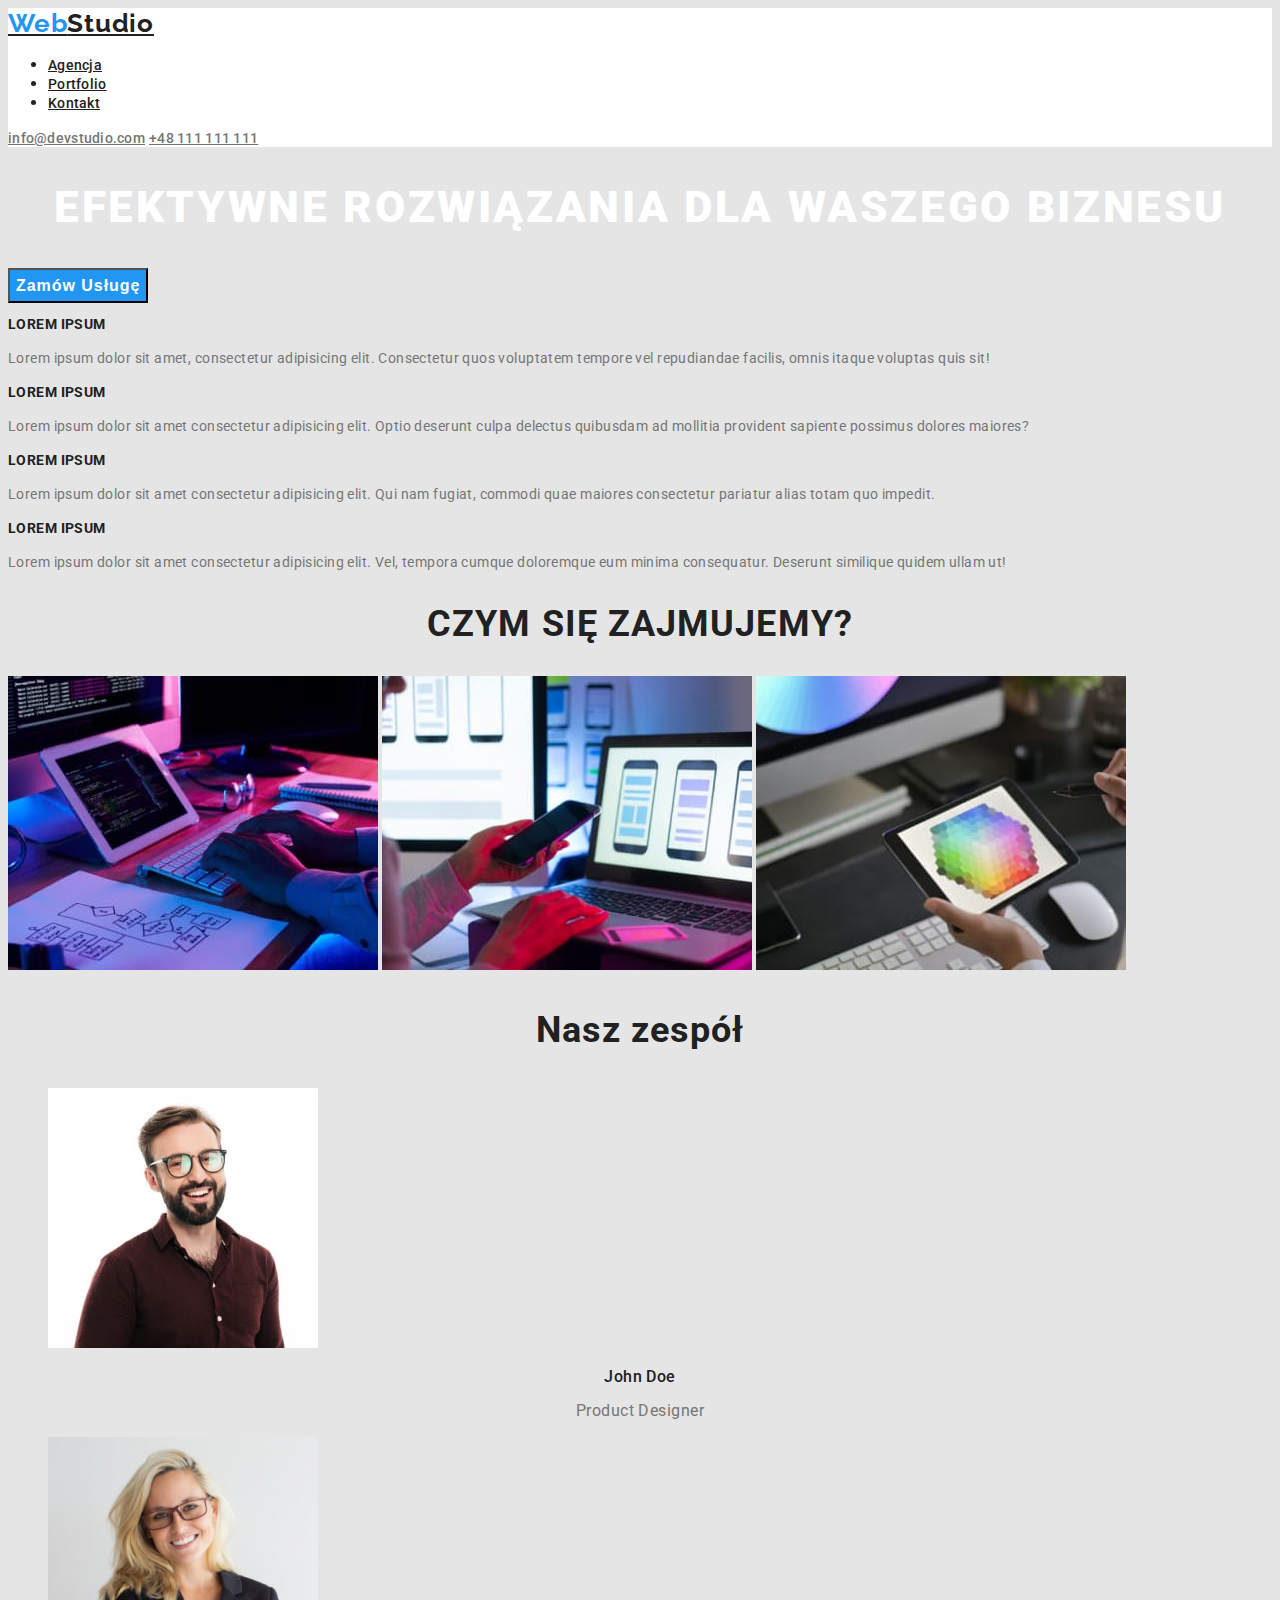
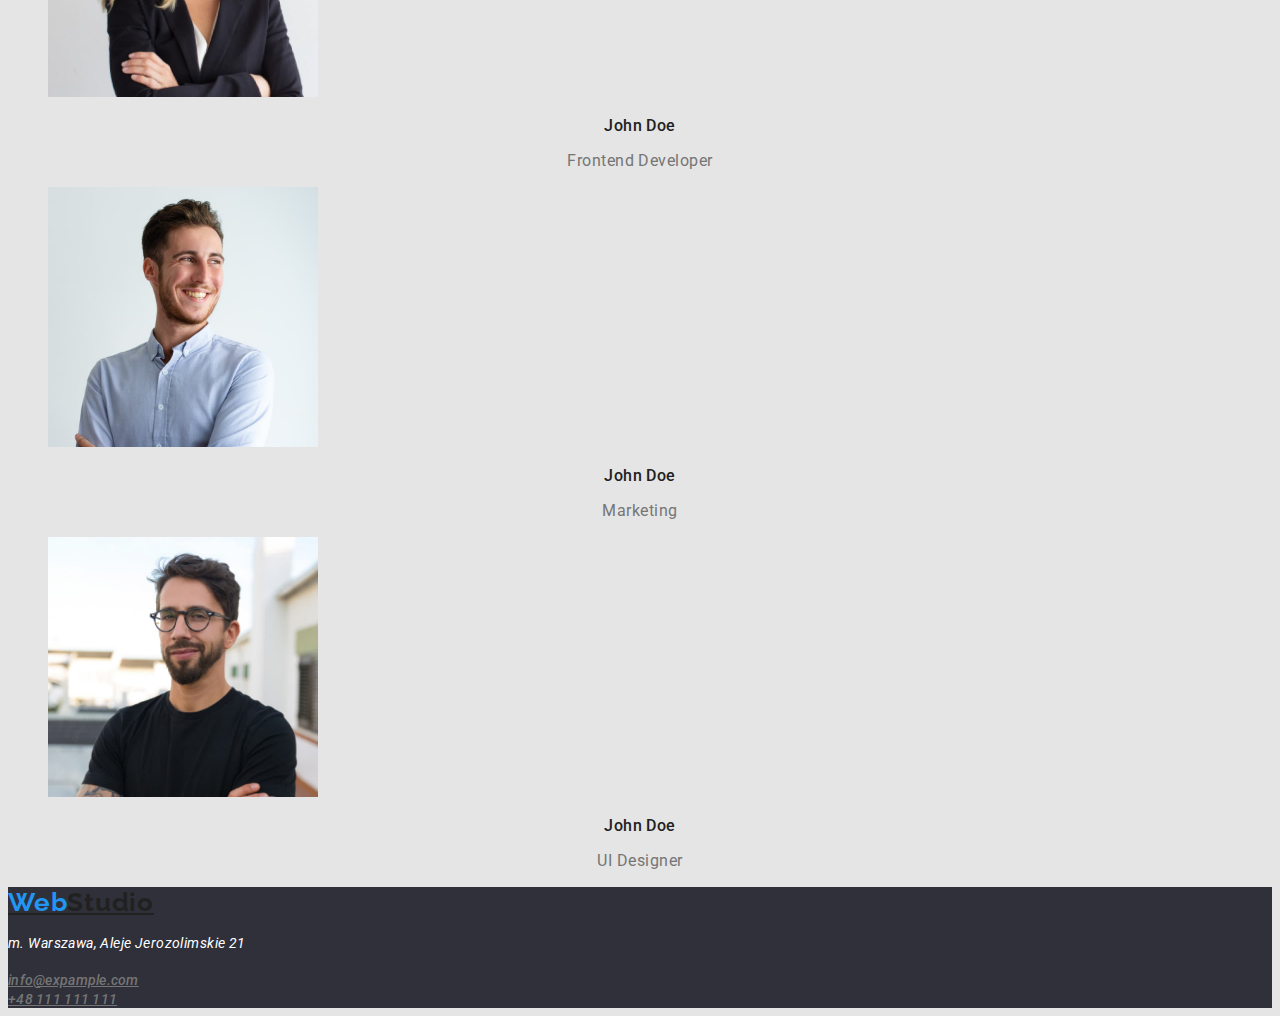
==== index.html @ 9252b4ff "zad 3" ====
<!DOCTYPE html>
<html lang="pl">
<head>
    <meta charset="UTF-8">
    <meta http-equiv="X-UA-Compatible" content="IE=edge">
    <meta name="viewport" content="width=device-width, initial-scale=1.0">
    <link rel="stylesheet" href="css/styles.css" >
    <link rel="preconnect" href="https://fonts.googleapis.com">
    <link rel="preconnect" href="https://fonts.gstatic.com" crossorigin>
    <link href="https://fonts.googleapis.com/css2?family=Raleway:wght@700&family=Roboto:wght@400;500;700;900&display=swap"
        rel="stylesheet">
    
    <title>Studio</title>
</head>
<body>

    <header class="header">
        <a href="./index.html" class="menu-logo-top"><span class="menu-logo-second">Web</span>Studio</a>
        <nav class="menu">
            <ul>
                <li><a href="./index.html" class="navigation-link">Agencja</a></li>
                <li><a href="./portfolio.html" class="navigation-link">Portfolio</a></li>
                <li><a href="#Kontakt" class="navigation-link">Kontakt</a></li>
            </ul>
            <a href="mailto:info@devstudio.com" class="mail">info@devstudio.com</a>
            <a href="tel:+48111111111" class="tel">+48 111 111 111</a>
        </nav>
    </header>

<main>
    <section class="box">
        <h1>EFEKTYWNE ROZWIĄZANIA DLA WASZEGO BIZNESU</h1>
        <button type="button" class="button">Zamów Usługę</button>
        
    </section>
    <section class="text">
        <h3>LOREM IPSUM</h3>
            <p>Lorem ipsum dolor sit amet, consectetur adipisicing elit. Consectetur quos voluptatem tempore vel repudiandae facilis, omnis itaque voluptas quis sit!</p>
        <h3>LOREM IPSUM</h3>
            <p>Lorem ipsum dolor sit amet consectetur adipisicing elit. Optio deserunt culpa delectus quibusdam ad mollitia provident sapiente possimus dolores maiores?</p>
        <h3>LOREM IPSUM</h3>
            <p>Lorem ipsum dolor sit amet consectetur adipisicing elit. Qui nam fugiat, commodi quae maiores consectetur pariatur alias totam quo impedit.</p>
        <h3>LOREM IPSUM</h3>
            <p>Lorem ipsum dolor sit amet consectetur adipisicing elit. Vel, tempora cumque doloremque eum minima consequatur. Deserunt similique quidem ullam ut!</p>
   </section>
   <section class="about">
    <h2>CZYM SIĘ ZAJMUJEMY?</h2>
    <img src="images/img1.jpg" alt="Tworzenie kodu" width="370" height="294">
    <img src="images/img2.jpg" alt="Testowanie aplikacji" width="370" height="294">
    <img src="images/img3.jpg" alt="Tworzenie grafiki" width="370" height="294">
   </section>

   <section class="team">
    <h3 class="tittle">Nasz zespół</h3>
  <figure>
    <img src="images/img4.jpg" alt="Product Designer" width="270" height="260">
<figcaption>
    <h3>John Doe</h3>
    <p>Product Designer</p>
</figcaption>
  </figure>
  <figure>
    <img src="images/img5.jpg" alt="Frontend Developer" width="270" height="260">
<figcaption>
        <h3>John Doe</h3>
        <p>Frontend Developer</p>
</figcaption>
  </figure>
    <figure>
    <img src="images/img6.jpg" alt="Marketing" width="270" height="260">
 <figcaption>
            <h3>John Doe</h3>
            <p>Marketing</p>
 </figcaption>
    </figure>
    <figure>
    <img src="images/img7.jpg" alt="UI Designer" width="270" height="260">
<figcaption>
            <h3>John Doe</h3>
            <p>UI Designer</p>
 </figcaption>
    </figure>
   </section>
</main> 

<footer class="footer">
    <a href="./index.html" class="menu-logo-top"><span class="menu-logo-second">Web</span>Studio</a>
    <address class="adress" >
      <p> m. Warszawa, Aleje Jerozolimskie 21 </p>  
        <a href="mailto:info@example.com" class="mail">info@expample.com</a> <br> 
        <a href="tel:+48111111111" class="tel">+48 111 111 111</a> <br>
    </address>
</footer>   
</body>
</html>
---- css/styles.css ----
:root{
    --background-page-color: #E5E5E5;
    --header-background-color:#FFFFFF;
    --footer-background-color:#2F303A;
    --text-color-black:#212121;
    --text-color-blue:#2196F3;
    --text-color-grey:#757575;
    --text-color-white:#FFFFFF;
    --buttons-background:#F5F4FA;
}

body{
font-family: 'Roboto',sans-serif;
color:var(--text-color-black);
background-color:var(--background-page-color);
}
.header{
    background-color:var(--header-background-color);
}

.menu-logo-top{
    
    
        font-family: 'Raleway';
        font-style: normal;
        font-weight: 700;
        font-size: 26px;
        line-height: 1.2;
        letter-spacing: 0.03em;
    
        color:var(--text-color-black);
}
.menu-logo-second{
    font-family: 'Raleway';
        font-style: normal;
        font-weight: 700;
        font-size: 26px;
        line-height: 1.2;
        letter-spacing: 0.03em;
    
        color: var(--text-color-blue);

}
.navigation-link{
    
        font-weight: 500;
        font-size: 14px;
        line-height: 1.14;
        letter-spacing: 0.02em;
    
        color:var(--text-color-black);
}
.navigation-link:hover, .navigation-link:focus {
    color:var(--text-color-blue);
}

.mail{
    font-weight: 500;
        font-size: 14px;
        line-height: 1.14;
        letter-spacing: 0.02em;
    
        color:var(--text-color-grey);
}
.mail:hover, .mail:focus{
    color:var(--text-color-blue);
}

.tel{
    font-weight: 500;
        font-size: 14px;
        line-height: 1.14;
        letter-spacing: 0.02em;
    
        color: var(--text-color-grey);
    }

    .tel:hover, .tel:focus {
        color:var(--text-color-blue);
    }
.footer{
    background-color:var(--footer-background-color);
}
.buttons > .button{
    font-weight: 500;
    font-size: 16px;
    line-height: 1.6;
    text-align: center;
    letter-spacing: 0.03em;
    border-radius: 4px;
    cursor: pointer;

    color: var(--text-color-black);
    background-color:var(--buttons-background);
       
}
.button:hover, .button:focus{
    color:var(--text-color-white);
    background-color: var(--text-color-blue);
}
.box > .button {
    font-weight: 700;
        font-size: 16px;
        line-height: 1.85;
        
        display: flex;
        align-items: center;
        text-align: center;
        letter-spacing: 0.06em;
    
    color:var(--text-color-white);
    background-color:var(--text-color-blue);
}
.box > .button:hover, .button:focus{
    cursor: pointer;
}
.box > h1 {
        font-weight: 900;
        font-size: 44px;
        line-height: 1.4;
    
        text-align: center;
        letter-spacing: 0.06em;
        text-transform: uppercase;
    
        color: var(--text-color-white);
}
.text > h3{
        font-size: 14px;
        line-height: 1.14;
        letter-spacing: 0.03em;
        text-transform: uppercase;
    
        color: var(--text-color-black);
}
.text > p {
    font-size: 14px;
        line-height: 1.7;
        letter-spacing: 0.03em;
    
        color:var(--text-color-grey);
}
.about > h2{
    font-size: 36px;
        line-height: 1.16;
        text-align: center;
        letter-spacing: 0.03em;
    
        color:var(--text-color-black);
}
.team h3{
    font-weight: 500;
        font-size: 16px;
        line-height: 1.18;
        text-align: center;
        letter-spacing: 0.03em;
    
        color: var(--text-color-black);
}
.team p {
    font-weight: 400;
        font-size: 16px;
        line-height: 1.18;
        text-align: center;
        letter-spacing: 0.03em;
    
        color: var(--text-color-grey);
}
.adress > p {
    font-weight: 400;
        font-size: 14px;
        line-height: 1.7;
        letter-spacing: 0.03em;
    
        color: var(--text-color-white);
}
.projects > h3{
    font-size: 18px;
        line-height: 2;
        letter-spacing: 0.06em;
    
        color: var(--text-color-black);
}
.projects > p{
    font-size: 16px;
        line-height: 1.8;
        letter-spacing: 0.03em;
    
        color: var(--text-color-grey);
}
.team > .tittle{
    font-weight: 700;
        font-size: 36px;
        line-height: 1.16;
        text-align: center;
        letter-spacing: 0.03em;
    
        color: var(--text-color-black);
}
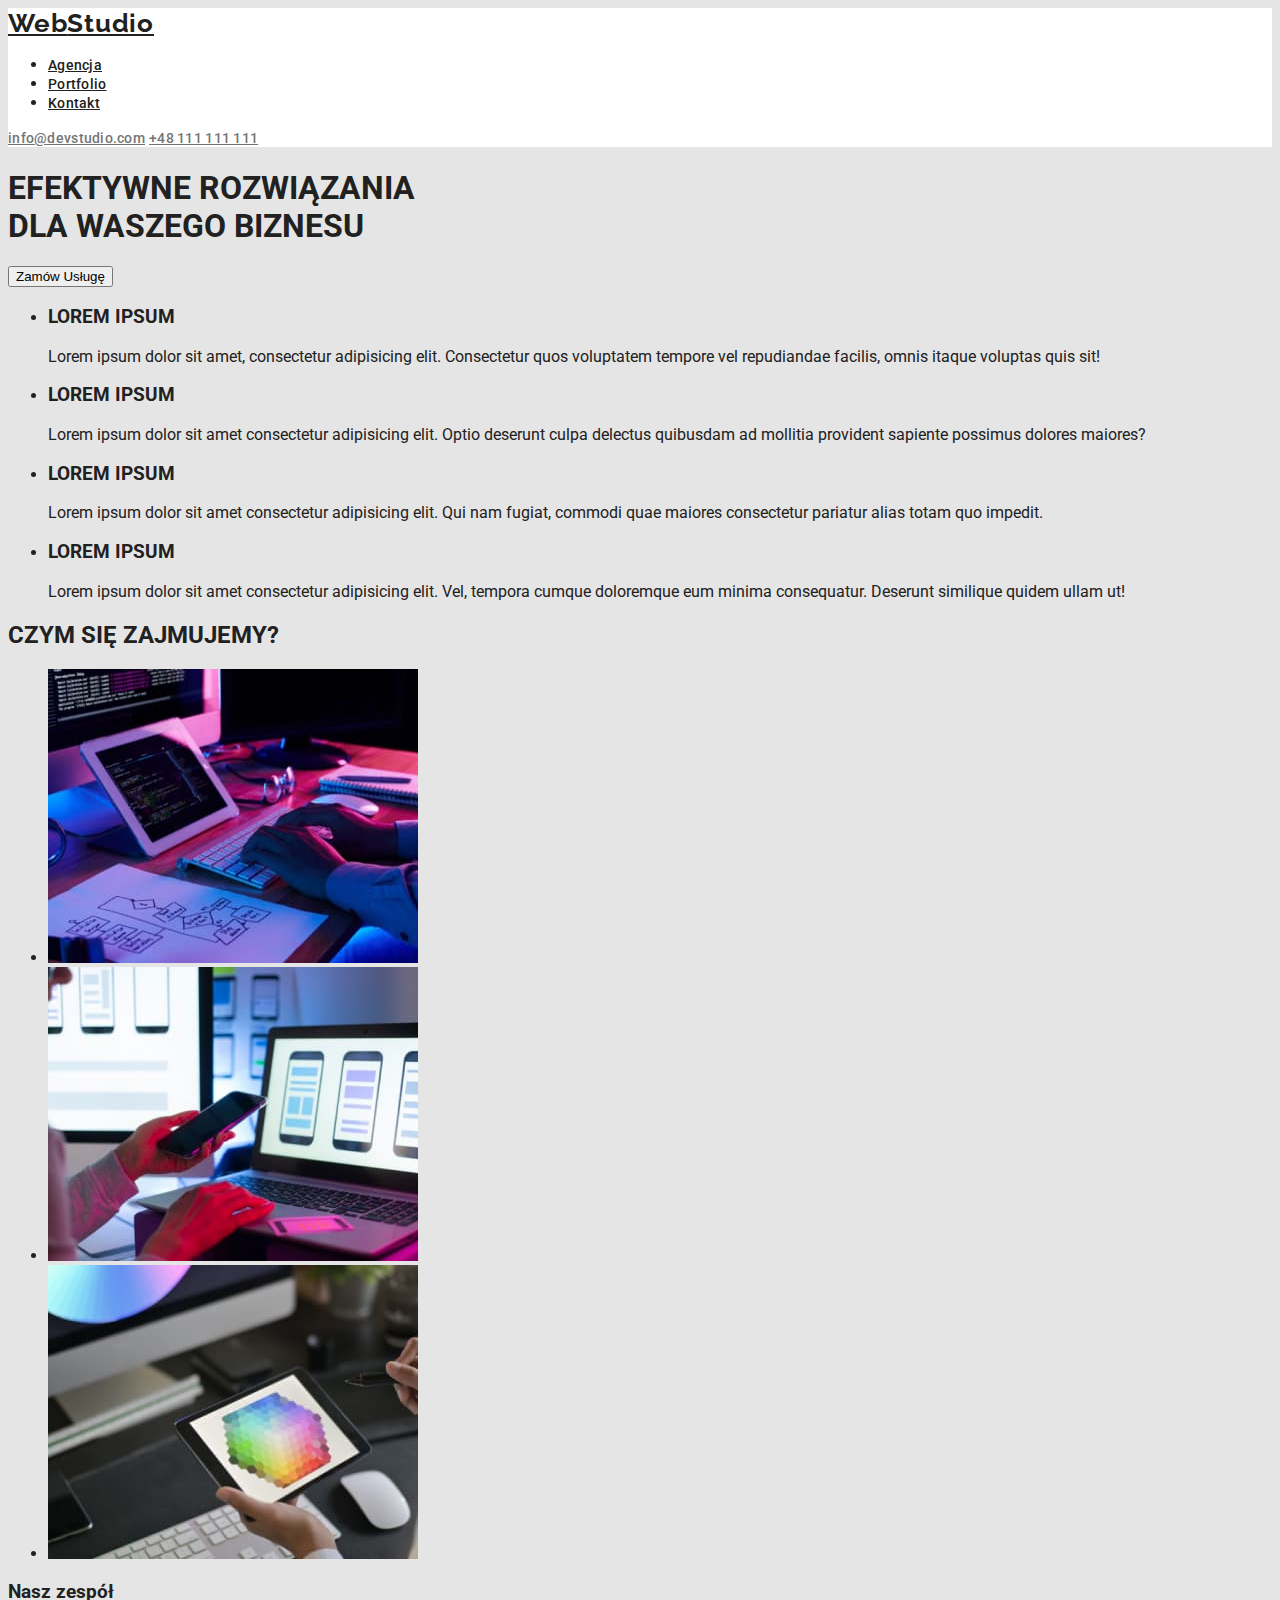
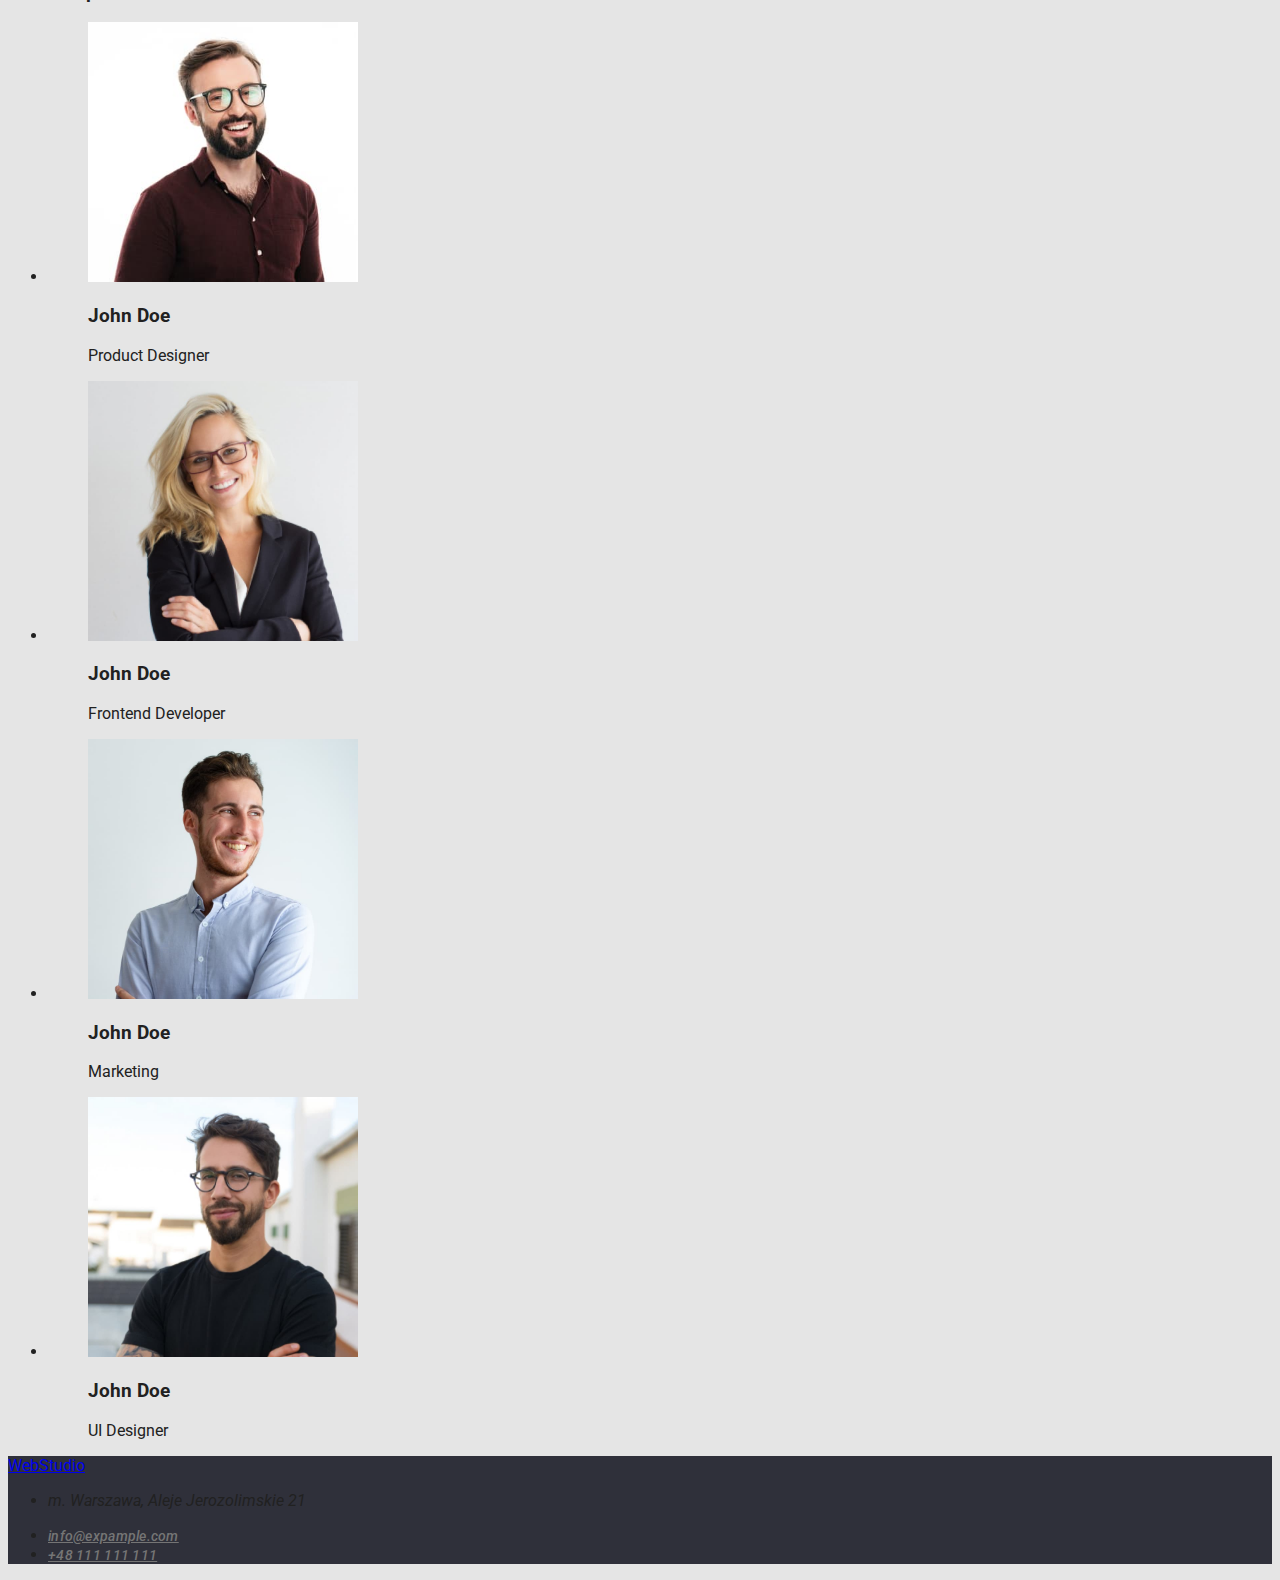
==== commit 594b6ea3: "repair" ====
--- a/index.html
+++ b/index.html
@@ -1,95 +1,165 @@
 <!DOCTYPE html>
 <html lang="pl">
+
 <head>
     <meta charset="UTF-8">
     <meta http-equiv="X-UA-Compatible" content="IE=edge">
     <meta name="viewport" content="width=device-width, initial-scale=1.0">
-    <link rel="stylesheet" href="css/styles.css" >
+    <link rel="stylesheet" href="css/styles.css">
     <link rel="preconnect" href="https://fonts.googleapis.com">
     <link rel="preconnect" href="https://fonts.gstatic.com" crossorigin>
-    <link href="https://fonts.googleapis.com/css2?family=Raleway:wght@700&family=Roboto:wght@400;500;700;900&display=swap"
+    <link
+        href="https://fonts.googleapis.com/css2?family=Raleway:wght@700&family=Roboto:wght@400;500;700;900&display=swap"
         rel="stylesheet">
-    
+    <link rel="stylesheet" href="node_modules/modern-normalize/modern-normalize.css">
+
     <title>Studio</title>
 </head>
+
 <body>
 
     <header class="header">
-        <a href="./index.html" class="menu-logo-top"><span class="menu-logo-second">Web</span>Studio</a>
-        <nav class="menu">
-            <ul>
-                <li><a href="./index.html" class="navigation-link">Agencja</a></li>
-                <li><a href="./portfolio.html" class="navigation-link">Portfolio</a></li>
-                <li><a href="#Kontakt" class="navigation-link">Kontakt</a></li>
-            </ul>
+        <div class="container header-container">
+            <a href="./index.html" class="menu-logo-top"><span class="menu-logo-blue">Web</span>Studio</a>
+            <nav class="menu">
+                <ul class="nav-menu">
+                    <li class="nav-menu-item">
+                        <a href="./index.html" class="navigation-link">Agencja</a>
+                    </li>
+                    <li class="nav-menu-item">
+                        <a href="./portfolio.html" class="navigation-link">Portfolio</a>
+                    </li>
+                    <li class="nav-menu-item">
+                        <a href="#Kontakt" class="navigation-link">Kontakt</a>
+                    </li>
+                </ul>
+
+            </nav>
             <a href="mailto:info@devstudio.com" class="mail">info@devstudio.com</a>
             <a href="tel:+48111111111" class="tel">+48 111 111 111</a>
-        </nav>
+
+        </div>
     </header>
 
-<main>
-    <section class="box">
-        <h1>EFEKTYWNE ROZWIĄZANIA DLA WASZEGO BIZNESU</h1>
-        <button type="button" class="button">Zamów Usługę</button>
-        
-    </section>
-    <section class="text">
-        <h3>LOREM IPSUM</h3>
-            <p>Lorem ipsum dolor sit amet, consectetur adipisicing elit. Consectetur quos voluptatem tempore vel repudiandae facilis, omnis itaque voluptas quis sit!</p>
-        <h3>LOREM IPSUM</h3>
-            <p>Lorem ipsum dolor sit amet consectetur adipisicing elit. Optio deserunt culpa delectus quibusdam ad mollitia provident sapiente possimus dolores maiores?</p>
-        <h3>LOREM IPSUM</h3>
-            <p>Lorem ipsum dolor sit amet consectetur adipisicing elit. Qui nam fugiat, commodi quae maiores consectetur pariatur alias totam quo impedit.</p>
-        <h3>LOREM IPSUM</h3>
-            <p>Lorem ipsum dolor sit amet consectetur adipisicing elit. Vel, tempora cumque doloremque eum minima consequatur. Deserunt similique quidem ullam ut!</p>
-   </section>
-   <section class="about">
-    <h2>CZYM SIĘ ZAJMUJEMY?</h2>
-    <img src="images/img1.jpg" alt="Tworzenie kodu" width="370" height="294">
-    <img src="images/img2.jpg" alt="Testowanie aplikacji" width="370" height="294">
-    <img src="images/img3.jpg" alt="Tworzenie grafiki" width="370" height="294">
-   </section>
+    <main>
+        <section class="box">
+            <div class="container main-container">
+                <h1 class="main-text"> EFEKTYWNE ROZWIĄZANIA <br> DLA WASZEGO BIZNESU</h1>
+                <button type="button" class="main-button">Zamów Usługę</button>
+            </div>
+        </section>
+        <section>
+            <div class="container">
+                <ul class="text">
+                    <li>
+                        <h3 class="container-head">LOREM IPSUM</h3>
+                        <p class="container-desctription">Lorem ipsum dolor sit amet, consectetur adipisicing elit.
+                            Consectetur quos voluptatem tempore vel repudiandae facilis, omnis itaque voluptas quis sit!
+                        </p>
+                    </li>
+                    <li>
+                        <h3 class="container-head">LOREM IPSUM</h3>
+                        <p class="container-desctription">Lorem ipsum dolor sit amet consectetur adipisicing elit. Optio
+                            deserunt culpa delectus quibusdam ad mollitia provident sapiente possimus dolores maiores?
+                        </p>
+                    </li>
+                    <li>
+                        <h3 class="container-head">LOREM IPSUM</h3>
+                        <p class="container-desctription">Lorem ipsum dolor sit amet consectetur adipisicing elit. Qui
+                            nam fugiat, commodi quae maiores consectetur pariatur alias totam quo impedit.</p>
+                    </li>
+                    <li>
+                        <h3 class="container-head">LOREM IPSUM</h3>
+                        <p class="container-desctription">Lorem ipsum dolor sit amet consectetur adipisicing elit. Vel,
+                            tempora cumque doloremque eum minima consequatur. Deserunt similique quidem ullam ut!</p>
+                    </li>
+                </ul>
+            </div>
+        </section>
+        <section>
+            <div class="container">
 
-   <section class="team">
-    <h3 class="tittle">Nasz zespół</h3>
-  <figure>
-    <img src="images/img4.jpg" alt="Product Designer" width="270" height="260">
-<figcaption>
-    <h3>John Doe</h3>
-    <p>Product Designer</p>
-</figcaption>
-  </figure>
-  <figure>
-    <img src="images/img5.jpg" alt="Frontend Developer" width="270" height="260">
-<figcaption>
-        <h3>John Doe</h3>
-        <p>Frontend Developer</p>
-</figcaption>
-  </figure>
-    <figure>
-    <img src="images/img6.jpg" alt="Marketing" width="270" height="260">
- <figcaption>
-            <h3>John Doe</h3>
-            <p>Marketing</p>
- </figcaption>
-    </figure>
-    <figure>
-    <img src="images/img7.jpg" alt="UI Designer" width="270" height="260">
-<figcaption>
-            <h3>John Doe</h3>
-            <p>UI Designer</p>
- </figcaption>
-    </figure>
-   </section>
-</main> 
+                <h2 class="job-head">CZYM SIĘ ZAJMUJEMY?</h2>
 
-<footer class="footer">
-    <a href="./index.html" class="menu-logo-top"><span class="menu-logo-second">Web</span>Studio</a>
-    <address class="adress" >
-      <p> m. Warszawa, Aleje Jerozolimskie 21 </p>  
-        <a href="mailto:info@example.com" class="mail">info@expample.com</a> <br> 
-        <a href="tel:+48111111111" class="tel">+48 111 111 111</a> <br>
-    </address>
-</footer>   
+                <ul class="job-container">
+
+                    <li>
+                        <img src="images/img1.jpg" alt="Tworzenie kodu" width="370" height="294">
+                    </li>
+                    <li>
+                        <img src="images/img2.jpg" alt="Testowanie aplikacji" width="370" height="294">
+                    </li>
+                    <li>
+                        <img src="images/img3.jpg" alt="Tworzenie grafiki" width="370" height="294">
+                    </li>
+                </ul>
+            </div>
+        </section>
+
+        <section>
+            <div class="container team-container">
+                <h3 class="team-tittle">Nasz zespół</h3>
+                <ul class="card-set">
+                    <li class="item">
+                        <figure>
+                            <img class="img-item" src="images/img4.jpg" alt="Product Designer" width="270" height="260">
+                            <figcaption class="item-describe">
+                                <h3>John Doe</h3>
+                                <p>Product Designer</p>
+                            </figcaption>
+                        </figure>
+                    </li>
+                    <li class="item">
+                        <figure>
+                            <img class="img-item" src="images/img5.jpg" alt="Frontend Developer" width="270"
+                                height="260">
+                            <figcaption class="item-describe">
+                                <h3>John Doe</h3>
+                                <p>Frontend Developer</p>
+                            </figcaption>
+                        </figure>
+                    </li>
+                    <li class="item">
+                        <figure>
+                            <img class="img-item" src="images/img6.jpg" alt="Marketing" width="270" height="260">
+                            <figcaption class="item-describe">
+                                <h3>John Doe</h3>
+                                <p>Marketing</p>
+                            </figcaption>
+                        </figure>
+                    </li>
+                    <li class="item">
+                        <figure>
+                            <img class="img-item" src="images/img7.jpg" alt="UI Designer" width="270" height="260">
+                            <figcaption class="item-describe">
+                                <h3>John Doe</h3>
+                                <p>UI Designer</p>
+                            </figcaption>
+                        </figure>
+                    </li>
+                </ul>
+            </div>
+        </section>
+    </main>
+
+    <footer class="footer">
+        <div class="container footer-container">
+            <a href="./index.html" class="menu-logo-bottom"><span class="menu-logo-blue">Web</span>Studio</a>
+            <address>
+                <ul class="footer-list">
+                    <li>
+                        <p> m. Warszawa, Aleje Jerozolimskie 21 </p>
+                    </li>
+                    <li>
+                        <a href="mailto:info@example.com" class="mail">info@expample.com</a> <br>
+                    </li>
+                    <li>
+                        <a href="tel:+48111111111" class="tel">+48 111 111 111</a> <br>
+                    </li>
+                </ul>
+            </address>
+        </div>
+    </footer>
 </body>
+
 </html>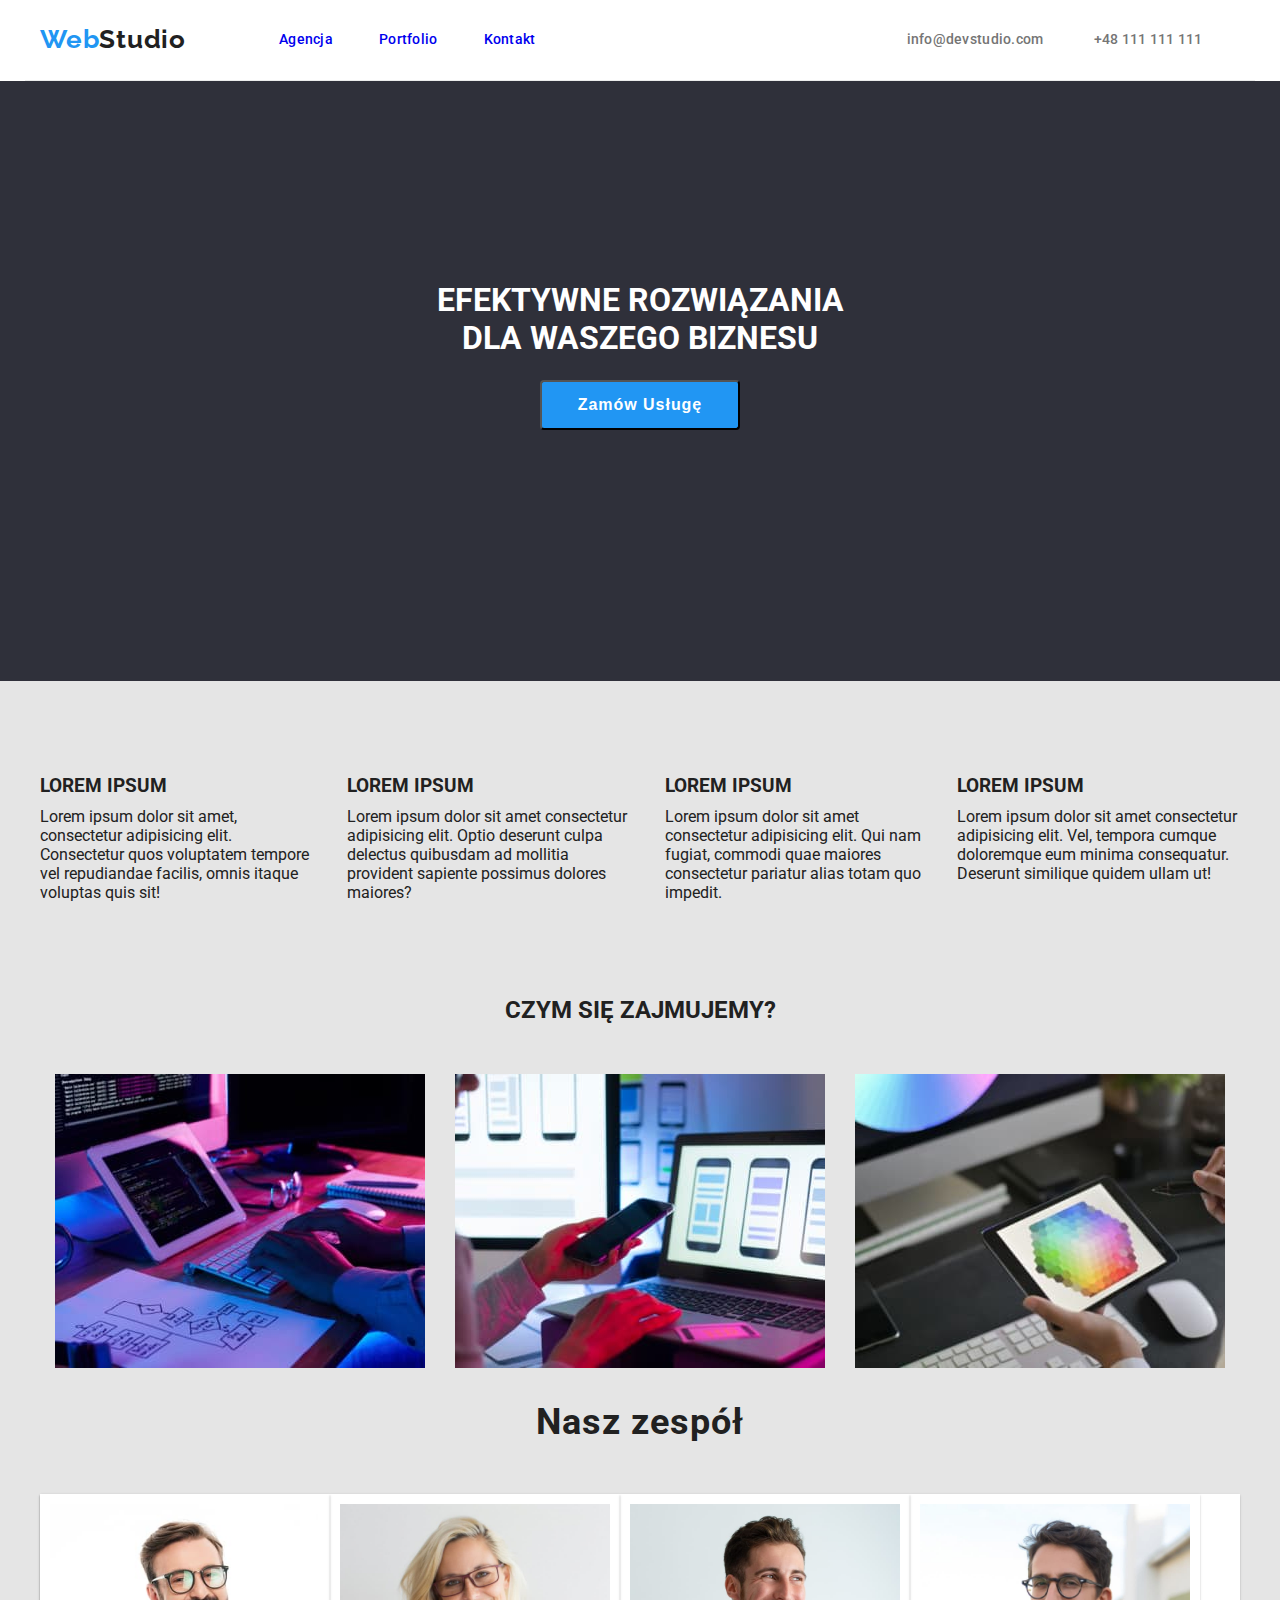
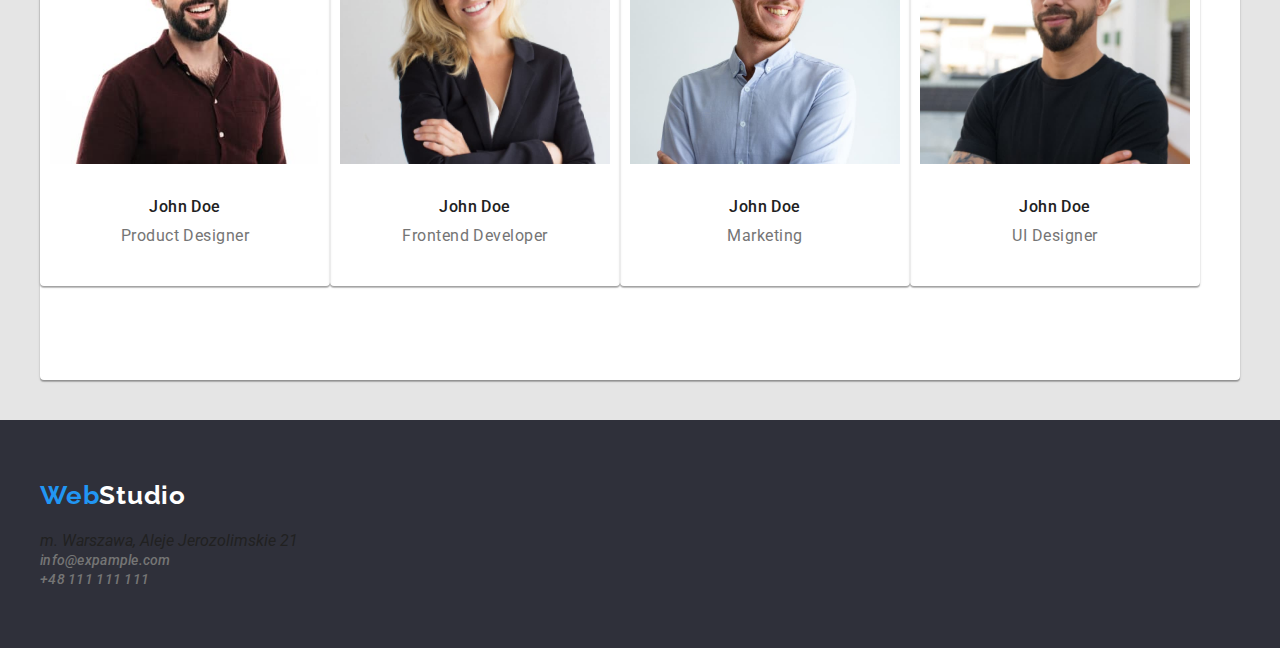
==== commit 4832ecd9: "poprawki" ====
--- a/index.html
+++ b/index.html
@@ -11,7 +11,9 @@
     <link
         href="https://fonts.googleapis.com/css2?family=Raleway:wght@700&family=Roboto:wght@400;500;700;900&display=swap"
         rel="stylesheet">
-    <link rel="stylesheet" href="node_modules/modern-normalize/modern-normalize.css">
+    <link rel="stylesheet" href="https://cdnjs.cloudflare.com/ajax/libs/modern-normalize/1.1.0/modern-normalize.min.css"
+        integrity="sha512-wpPYUAdjBVSE4KJnH1VR1HeZfpl1ub8YT/NKx4PuQ5NmX2tKuGu6U/JRp5y+Y8XG2tV+wKQpNHVUX03MfMFn9Q=="
+        crossorigin="anonymous" referrerpolicy="no-referrer" />
 
     <title>Studio</title>
 </head>
--- a/css/styles.css
+++ b/css/styles.css
@@ -1,87 +1,110 @@
-:root{
+:root {
     --background-page-color: #E5E5E5;
-    --header-background-color:#FFFFFF;
-    --footer-background-color:#2F303A;
-    --text-color-black:#212121;
-    --text-color-blue:#2196F3;
-    --text-color-grey:#757575;
-    --text-color-white:#FFFFFF;
-    --buttons-background:#F5F4FA;
-}
-
-body{
-font-family: 'Roboto',sans-serif;
-color:var(--text-color-black);
-background-color:var(--background-page-color);
-}
-.header{
-    background-color:var(--header-background-color);
-}
-
-.menu-logo-top{
-    
-    
-        font-family: 'Raleway';
-        font-style: normal;
-        font-weight: 700;
-        font-size: 26px;
-        line-height: 1.2;
-        letter-spacing: 0.03em;
-    
-        color:var(--text-color-black);
-}
-.menu-logo-second{
+    --header-background-color: #FFFFFF;
+    --footer-background-color: #2F303A;
+    --text-color-black: #212121;
+    --text-color-blue: #2196F3;
+    --text-color-grey: #757575;
+    --text-color-white: #FFFFFF;
+    --buttons-background: #F5F4FA;
+}
+
+body {
+    font-family: 'Roboto', sans-serif;
+    color: var(--text-color-black);
+    background-color: var(--background-page-color);
+}
+
+.header {
+    background-color: var(--header-background-color);
+}
+
+.menu-logo-top {
+    margin-right: 93px;
+
     font-family: 'Raleway';
-        font-style: normal;
-        font-weight: 700;
-        font-size: 26px;
-        line-height: 1.2;
-        letter-spacing: 0.03em;
-    
-        color: var(--text-color-blue);
-
-}
-.navigation-link{
-    
-        font-weight: 500;
-        font-size: 14px;
-        line-height: 1.14;
-        letter-spacing: 0.02em;
-    
-        color:var(--text-color-black);
-}
-.navigation-link:hover, .navigation-link:focus {
-    color:var(--text-color-blue);
-}
-
-.mail{
-    font-weight: 500;
-        font-size: 14px;
-        line-height: 1.14;
-        letter-spacing: 0.02em;
-    
-        color:var(--text-color-grey);
-}
-.mail:hover, .mail:focus{
-    color:var(--text-color-blue);
-}
-
-.tel{
-    font-weight: 500;
-        font-size: 14px;
-        line-height: 1.14;
-        letter-spacing: 0.02em;
-    
-        color: var(--text-color-grey);
-    }
-
-    .tel:hover, .tel:focus {
-        color:var(--text-color-blue);
-    }
-.footer{
-    background-color:var(--footer-background-color);
-}
-.buttons > .button{
+    font-style: normal;
+    font-weight: 700;
+    font-size: 26px;
+    line-height: 1.2;
+    letter-spacing: 0.03em;
+
+    color: var(--text-color-black);
+}
+
+.menu-logo-bottom {
+    font-family: 'Raleway';
+    font-style: normal;
+    font-weight: 700;
+    font-size: 26px;
+    line-height: 1.2;
+    letter-spacing: 0.03em;
+
+    color: var(--text-color-white);
+}
+
+
+.menu-logo-blue {
+    font-family: 'Raleway';
+    font-style: normal;
+    font-weight: 700;
+    font-size: 26px;
+    line-height: 1.2;
+    letter-spacing: 0.03em;
+
+    color: var(--text-color-blue);
+
+}
+
+.nav-menu {
+
+    font-weight: 500;
+    font-size: 14px;
+    line-height: 1.14;
+    letter-spacing: 0.02em;
+
+    color: var(--text-color-black);
+}
+
+.navigation-link:hover,
+.navigation-link:focus {
+    color: var(--text-color-blue);
+}
+
+.mail {
+    font-weight: 500;
+    font-size: 14px;
+    line-height: 1.14;
+    letter-spacing: 0.02em;
+
+    color: var(--text-color-grey);
+    margin-right: 50px;
+}
+
+.mail:hover,
+.mail:focus {
+    color: var(--text-color-blue);
+}
+
+.tel {
+    font-weight: 500;
+    font-size: 14px;
+    line-height: 1.14;
+    letter-spacing: 0.02em;
+
+    color: var(--text-color-grey);
+}
+
+.tel:hover,
+.tel:focus {
+    color: var(--text-color-blue);
+}
+
+.footer {
+    background-color: var(--footer-background-color);
+}
+
+.buttons>.button {
     font-weight: 500;
     font-size: 16px;
     line-height: 1.6;
@@ -91,109 +114,335 @@
     cursor: pointer;
 
     color: var(--text-color-black);
-    background-color:var(--buttons-background);
-       
-}
-.button:hover, .button:focus{
-    color:var(--text-color-white);
+    background-color: var(--buttons-background);
+
+}
+
+.button:hover,
+.button:focus {
+    color: var(--text-color-white);
     background-color: var(--text-color-blue);
 }
-.box > .button {
+
+.box {
+    background-color: var(--footer-background-color);
+    color: var(--text-color-white);
+    min-height: 600px;
+}
+
+.main-button {
     font-weight: 700;
-        font-size: 16px;
-        line-height: 1.85;
-        
-        display: flex;
-        align-items: center;
-        text-align: center;
-        letter-spacing: 0.06em;
-    
-    color:var(--text-color-white);
-    background-color:var(--text-color-blue);
-}
-.box > .button:hover, .button:focus{
+    font-size: 16px;
+    line-height: 1.88;
+    align-items: center;
+    text-align: center;
+    letter-spacing: 0.06em;
     cursor: pointer;
-}
+    position: absolute;
+
+    color: var(--text-color-white);
+    background-color: var(--text-color-blue);
+}
+
+.button-main:hover,
+.button-main:focus {
+    cursor: pointer;
+}
+
 .box > h1 {
-        font-weight: 900;
-        font-size: 44px;
-        line-height: 1.4;
-    
-        text-align: center;
-        letter-spacing: 0.06em;
-        text-transform: uppercase;
-    
-        color: var(--text-color-white);
-}
-.text > h3{
-        font-size: 14px;
-        line-height: 1.14;
-        letter-spacing: 0.03em;
-        text-transform: uppercase;
-    
-        color: var(--text-color-black);
-}
+    font-weight: 900;
+    font-size: 44px;
+    line-height: 1.4;
+    font-style: extra-expanded;
+
+    text-align: center;
+    letter-spacing: 0.06em;
+    text-transform: uppercase;
+
+    color: var(--text-color-white);
+
+}
+
+.text > h3 {
+    font-size: 14px;
+    line-height: 1.14;
+    letter-spacing: 0.03em;
+    text-transform: uppercase;
+
+    color: var(--text-color-black);
+}
+
 .text > p {
     font-size: 14px;
-        line-height: 1.7;
-        letter-spacing: 0.03em;
-    
-        color:var(--text-color-grey);
-}
-.about > h2{
+    line-height: 1.7;
+    letter-spacing: 0.03em;
+
+    color: var(--text-color-grey);
+}
+
+.job-head > h2 {
     font-size: 36px;
-        line-height: 1.16;
-        text-align: center;
-        letter-spacing: 0.03em;
-    
-        color:var(--text-color-black);
-}
-.team h3{
+    line-height: 1.16;
+    text-align: center;
+    letter-spacing: 0.03em;
+
+
+    color: var(--text-color-black);
+}
+
+.item h3 {
+    font-weight: 500;
+    font-size: 16px;
+    line-height: 1.18;
+    text-align: center;
+    letter-spacing: 0.03em;
+
+    color: var(--text-color-black);
+}
+
+.item p {
+    font-weight: 400;
+    font-size: 16px;
+    line-height: 1.18;
+    text-align: center;
+    letter-spacing: 0.03em;
+
+    color: var(--text-color-grey);
+}
+
+.adress > p {
+    font-weight: 400;
+    font-size: 14px;
+    line-height: 1.7;
+    letter-spacing: 0.03em;
+
+    color: var(--text-color-white);
+}
+
+.projects h3 {
+    font-size: 18px;
+    line-height: 2;
+    letter-spacing: 0.06em;
+
+    color: var(--text-color-black);
+}
+
+.projects p {
+    font-size: 16px;
+    line-height: 1.8;
+    letter-spacing: 0.03em;
+
+    color: var(--text-color-grey);
+}
+
+.team-tittle {
+    font-weight: 700;
+    font-size: 36px;
+    line-height: 1.16;
+    text-align: center;
+    letter-spacing: 0.03em;
+
+    color: var(--text-color-black);
+}
+.item h3 {
     font-weight: 500;
         font-size: 16px;
         line-height: 1.18;
+        
+    
         text-align: center;
         letter-spacing: 0.03em;
     
         color: var(--text-color-black);
 }
-.team p {
-    font-weight: 400;
-        font-size: 16px;
+.item p {
+    font-size: 16px;
         line-height: 1.18;
+        
         text-align: center;
         letter-spacing: 0.03em;
     
         color: var(--text-color-grey);
-}
-.adress > p {
-    font-weight: 400;
-        font-size: 14px;
-        line-height: 1.7;
-        letter-spacing: 0.03em;
-    
-        color: var(--text-color-white);
-}
-.projects > h3{
-    font-size: 18px;
-        line-height: 2;
-        letter-spacing: 0.06em;
-    
-        color: var(--text-color-black);
-}
-.projects > p{
-    font-size: 16px;
-        line-height: 1.8;
-        letter-spacing: 0.03em;
-    
-        color: var(--text-color-grey);
-}
-.team > .tittle{
-    font-weight: 700;
-        font-size: 36px;
-        line-height: 1.16;
-        text-align: center;
-        letter-spacing: 0.03em;
-    
-        color: var(--text-color-black);
+        padding-top: 10px;
+}
+
+
+* {
+    padding: 0;
+    margin: 0;
+}
+
+.container {
+    width: 100%;
+    max-width: 1200px;
+    margin: 0 auto;
+    padding: 0 15px;
+}
+
+ul {
+    list-style: none;
+}
+
+.header-container {
+    display: flex;
+    align-items: center;
+    padding-top: 24px;
+    padding-bottom: 25px;
+    border-bottom: 1px solid #ECECEC;
+}
+
+a {
+    text-decoration: none;
+}
+
+.nav-menu {
+    display: flex;
+    gap: 46px;
+    margin-right: 371px;
+}
+
+.main-container {
+    display: flex;
+    align-items: center;
+    flex-direction: column-reverse;
+    gap: 30px
+}
+
+.main-text {
+    width: 696px;
+    height: 120px;
+    margin-left: 452px;
+    margin-right: 452px;
+    padding-top: 200px;
+    padding-bottom: 30px;
+    text-transform: uppercase;
+    text-align: center;
+
+
+
+}
+
+.main-button {
+    width: 200px;
+    height: 50px;
+    border-radius: 4px;
+    display: block;
+    margin-top: 30px;
+    justify-content: center;
+    top: 350px;
+}
+
+.text {
+    display: flex;
+    list-style-type: none;
+    margin-bottom: 94px;
+    padding-top: 94px;
+    gap: 30px;
+    background-color: var(--background-page-colo);
+}
+.text h3 {
+    padding-bottom: 10px;
+}
+
+.job-head {
+    text-align: center;
+    padding-bottom: 50px;
+}
+
+.job-container {
+    display: flex;
+    justify-content: center;
+    gap: 30px
+}
+
+.team-container {
+    height: 648px;
+}
+
+.team-container h3 {
+    padding-top: 30px;
+}
+
+.team-container p {
+    padding-bottom: 30px;
+}
+
+.card-set {
+    display: flex;
+    flex-wrap: wrap;
+    list-style: none;
+    background: var(--header-background-color);
+    padding-bottom: 94px;
+    box-shadow: 0px 1px 3px rgba(0, 0, 0, 0.12), 0px 1px 1px rgba(0, 0, 0, 0.14), 0px 2px 1px rgba(0, 0, 0, 0.2);
+    border-radius: 0px 0px 4px 4px;
+    text-align: center;
+
+}
+
+.item {
+    flex-basis: calc((100%-20px)/4);
+    padding: 10px;
+    box-shadow: 0px 1px 3px rgba(0, 0, 0, 0.12), 0px 1px 1px rgba(0, 0, 0, 0.14), 0px 2px 1px rgba(0, 0, 0, 0.2);
+    border-radius: 0px 0px 4px 4px;
+}
+
+.item h2 {
+    margin-top: 0;
+
+}
+
+.team-tittle {
+    padding-bottom: 50px;
+}
+
+.footer-container {
+    display: block;
+    align-items: center;
+    padding-top: 60px;
+    padding-bottom: 60px;
+}
+
+.footer-list {
+    display: block;
+    padding-top: 20px;
+    justify-content: space-between;
+    gap: 9px;
+
+}
+
+.menu-buttons {
+    display: flex;
+    align-items: center;
+    gap: 8px;
+    margin-left: 510px;
+    padding-top: 94px;
+
+}
+
+.button {
+    width: 93px;
+    height: 38px;
+    radius: 4px;
+    border: none;
+}
+
+.project-list {
+    display: flex;
+    flex-wrap: wrap;
+    gap: 30px;
+    margin-top: 50px;
+    list-style: none;
+    background-color: var(--header-background-color);
+    text-align: center;
+    padding-bottom: 94px;
+
+}
+
+.project-list h3 {
+    padding-top: 20px;
+    gap: 4px;
+}
+
+.project-list p {
+    padding-bottom: 20px;
 }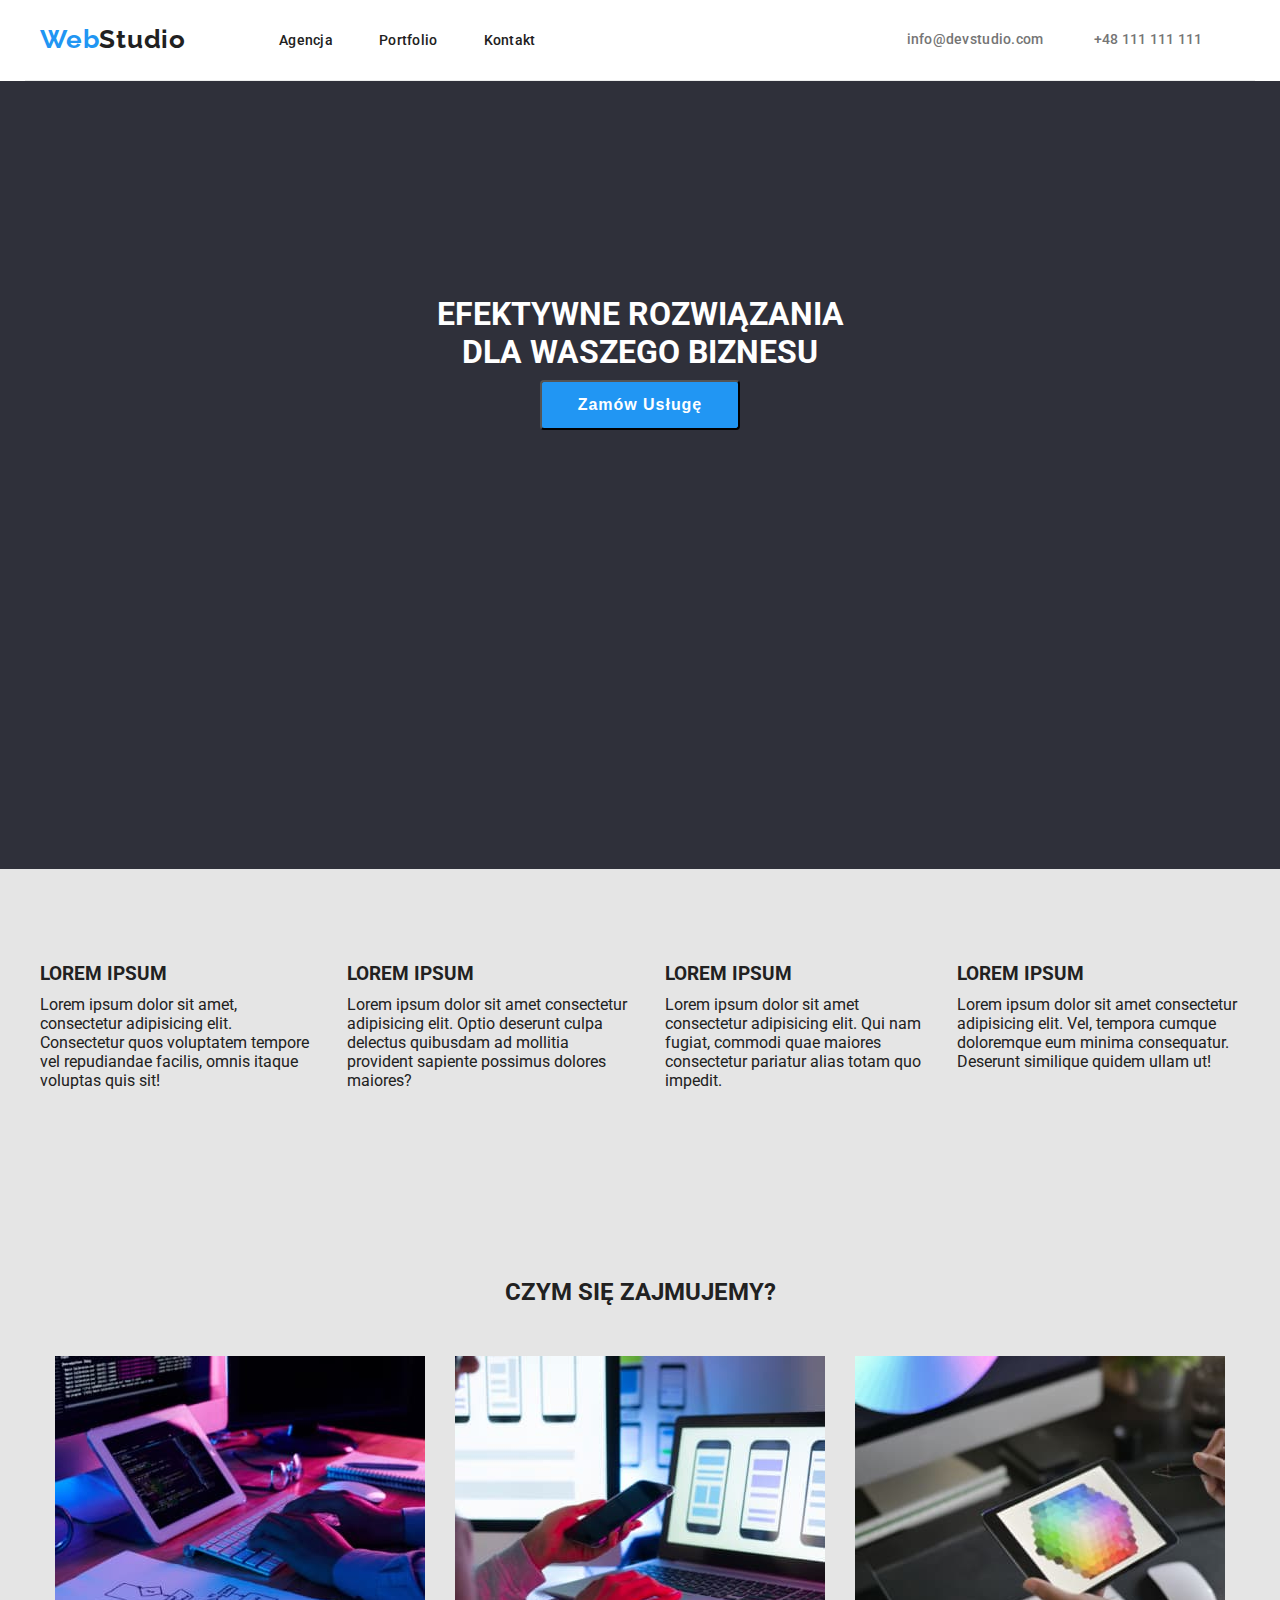
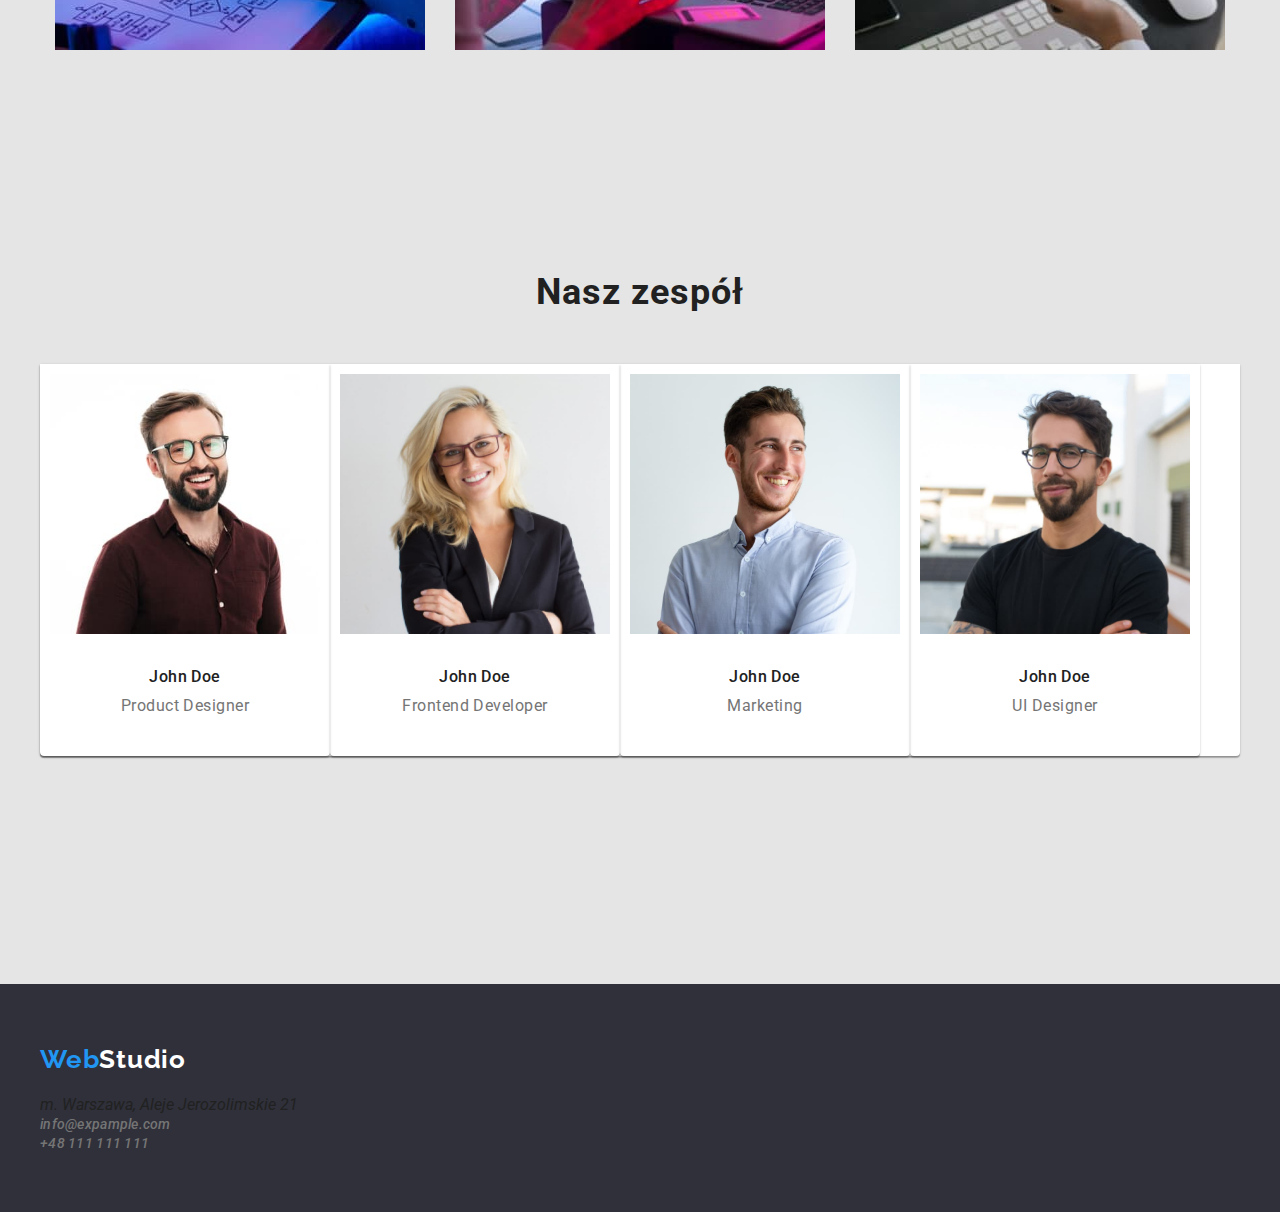
==== commit 941e8bad: "zmiana pkt B15" ====
--- a/index.html
+++ b/index.html
@@ -44,13 +44,13 @@
     </header>
 
     <main>
-        <section class="box">
+        <section class="box section">
             <div class="container main-container">
                 <h1 class="main-text"> EFEKTYWNE ROZWIĄZANIA <br> DLA WASZEGO BIZNESU</h1>
                 <button type="button" class="main-button">Zamów Usługę</button>
             </div>
         </section>
-        <section>
+        <section class="section">
             <div class="container">
                 <ul class="text">
                     <li>
@@ -78,7 +78,7 @@
                 </ul>
             </div>
         </section>
-        <section>
+        <section class="section">
             <div class="container">
 
                 <h2 class="job-head">CZYM SIĘ ZAJMUJEMY?</h2>
@@ -98,7 +98,7 @@
             </div>
         </section>
 
-        <section>
+        <section class="section">
             <div class="container team-container">
                 <h3 class="team-tittle">Nasz zespół</h3>
                 <ul class="card-set">
--- a/css/styles.css
+++ b/css/styles.css
@@ -56,7 +56,7 @@
 
 }
 
-.nav-menu {
+.navigation-link {
 
     font-weight: 500;
     font-size: 14px;
@@ -266,7 +266,6 @@
         padding-top: 10px;
 }
 
-
 * {
     padding: 0;
     margin: 0;
@@ -313,7 +312,7 @@
     height: 120px;
     margin-left: 452px;
     margin-right: 452px;
-    padding-top: 200px;
+    padding-top: 120px;
     padding-bottom: 30px;
     text-transform: uppercase;
     text-align: center;
@@ -335,8 +334,6 @@
 .text {
     display: flex;
     list-style-type: none;
-    margin-bottom: 94px;
-    padding-top: 94px;
     gap: 30px;
     background-color: var(--background-page-colo);
 }
@@ -372,10 +369,10 @@
     flex-wrap: wrap;
     list-style: none;
     background: var(--header-background-color);
-    padding-bottom: 94px;
     box-shadow: 0px 1px 3px rgba(0, 0, 0, 0.12), 0px 1px 1px rgba(0, 0, 0, 0.14), 0px 2px 1px rgba(0, 0, 0, 0.2);
     border-radius: 0px 0px 4px 4px;
     text-align: center;
+    
 
 }
 
@@ -388,6 +385,7 @@
 
 .item h2 {
     margin-top: 0;
+    
 
 }
 
@@ -400,12 +398,13 @@
     align-items: center;
     padding-top: 60px;
     padding-bottom: 60px;
+    
 }
 
 .footer-list {
     display: block;
     padding-top: 20px;
-    justify-content: space-between;
+    justify-content: center;
     gap: 9px;
 
 }
@@ -414,8 +413,8 @@
     display: flex;
     align-items: center;
     gap: 8px;
-    margin-left: 510px;
-    padding-top: 94px;
+    margin-left: 370px;
+    
 
 }
 
@@ -430,13 +429,19 @@
     display: flex;
     flex-wrap: wrap;
     gap: 30px;
-    margin-top: 50px;
     list-style: none;
     background-color: var(--header-background-color);
     text-align: center;
-    padding-bottom: 94px;
-
-}
+    flex-basis: calc((100%-20px)/9);
+    
+
+}
+.project-describe {
+    border-bottom: 1px solid #EEEEEE;
+    border-right: 1px solid #EEEEEE;
+    border-left: 1px solid #EEEEEE;
+}
+
 
 .project-list h3 {
     padding-top: 20px;
@@ -445,4 +450,8 @@
 
 .project-list p {
     padding-bottom: 20px;
+}
+.section{
+    padding-top: 94px;
+    padding-bottom: 94px;
 }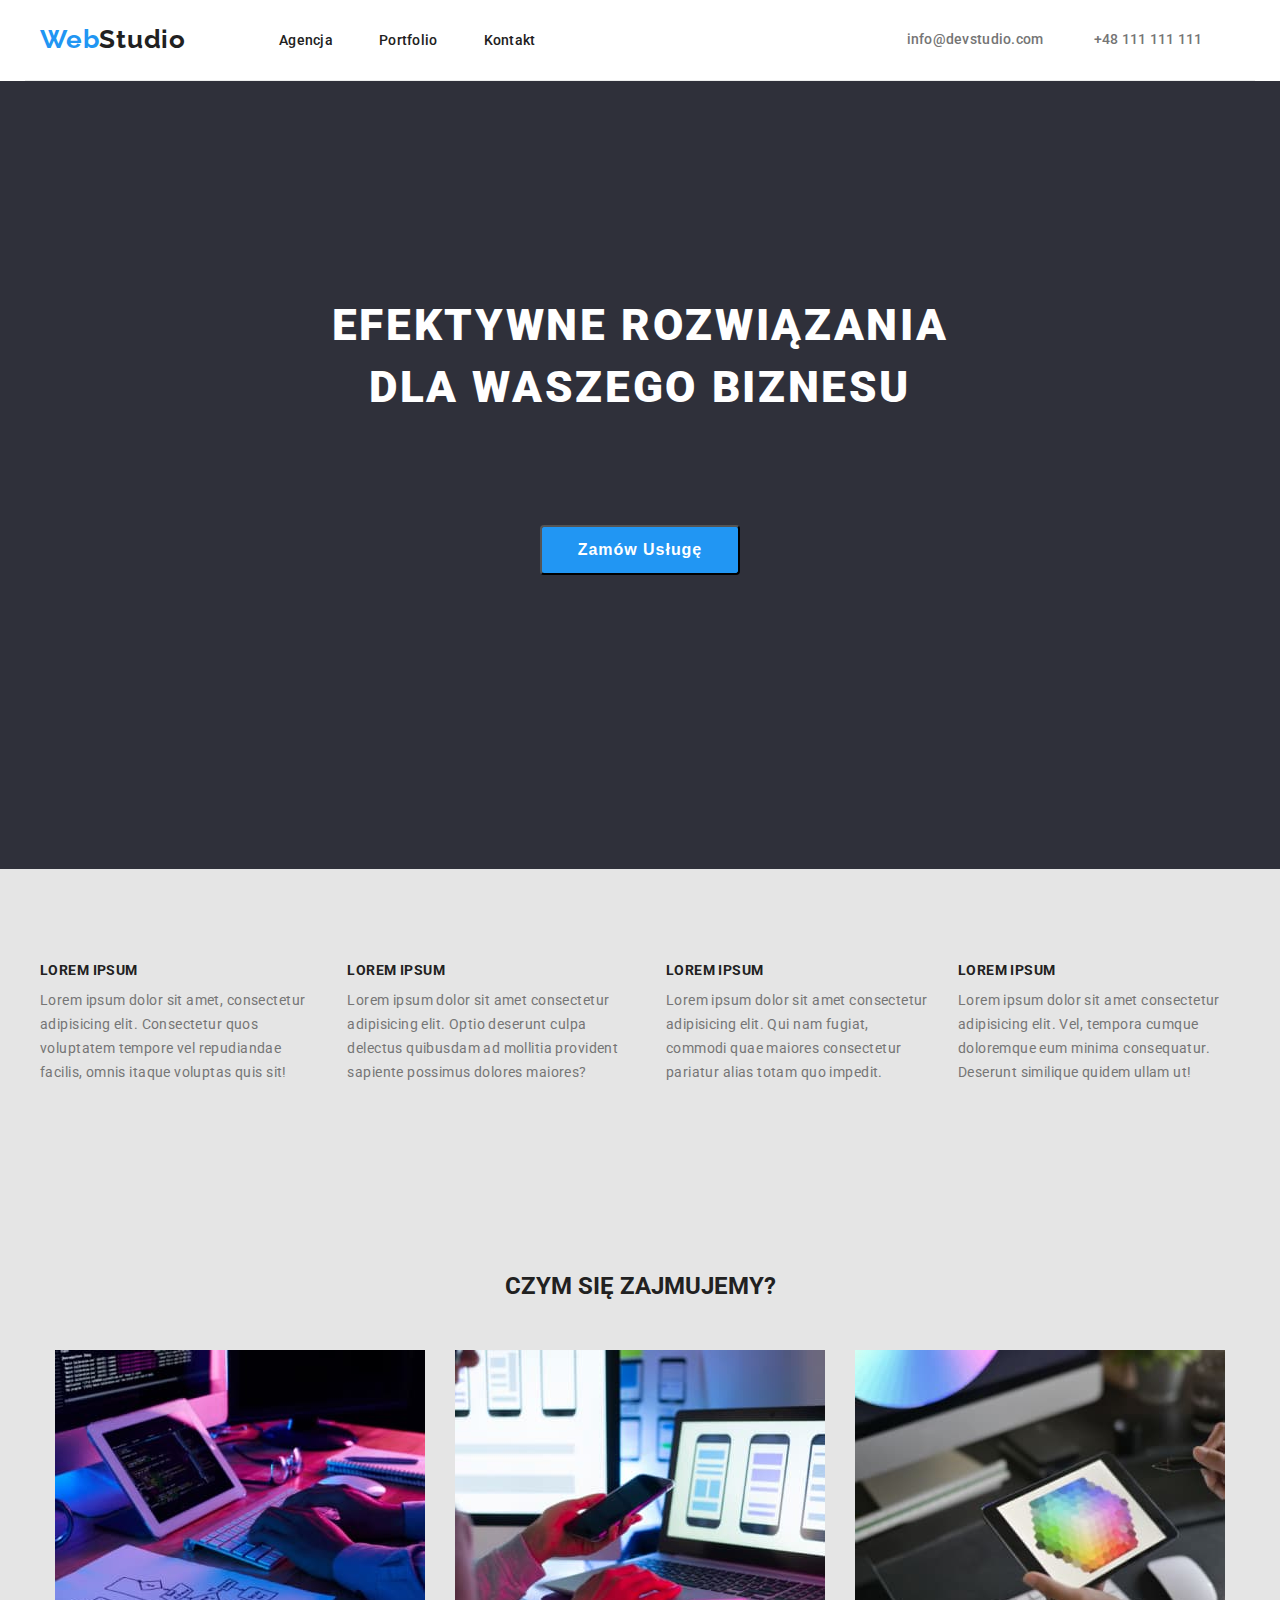
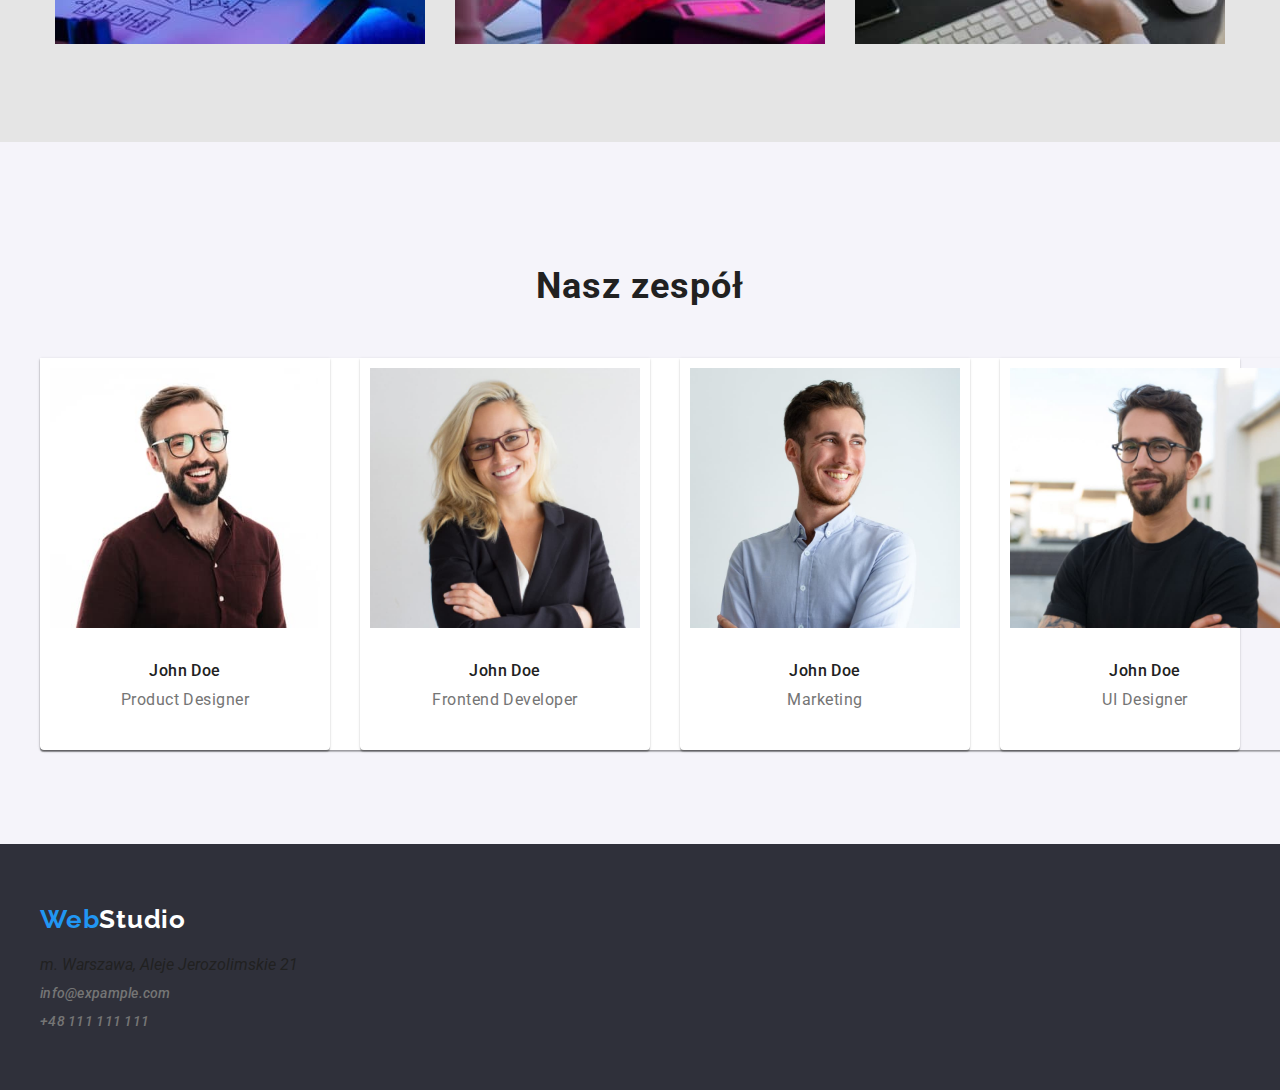
==== commit 444ca0ad: "poprawki" ====
--- a/index.html
+++ b/index.html
@@ -5,7 +5,6 @@
     <meta charset="UTF-8">
     <meta http-equiv="X-UA-Compatible" content="IE=edge">
     <meta name="viewport" content="width=device-width, initial-scale=1.0">
-    <link rel="stylesheet" href="css/styles.css">
     <link rel="preconnect" href="https://fonts.googleapis.com">
     <link rel="preconnect" href="https://fonts.gstatic.com" crossorigin>
     <link
@@ -14,7 +13,7 @@
     <link rel="stylesheet" href="https://cdnjs.cloudflare.com/ajax/libs/modern-normalize/1.1.0/modern-normalize.min.css"
         integrity="sha512-wpPYUAdjBVSE4KJnH1VR1HeZfpl1ub8YT/NKx4PuQ5NmX2tKuGu6U/JRp5y+Y8XG2tV+wKQpNHVUX03MfMFn9Q=="
         crossorigin="anonymous" referrerpolicy="no-referrer" />
-
+    <link rel="stylesheet" href="css/styles.css">  
     <title>Studio</title>
 </head>
 
@@ -43,14 +42,14 @@
         </div>
     </header>
 
-    <main>
+    <main class="main">
         <section class="box section">
             <div class="container main-container">
-                <h1 class="main-text"> EFEKTYWNE ROZWIĄZANIA <br> DLA WASZEGO BIZNESU</h1>
+                <h1 class="main-text"> EFEKTYWNE ROZWIĄZANIA DLA WASZEGO BIZNESU</h1>
                 <button type="button" class="main-button">Zamów Usługę</button>
             </div>
         </section>
-        <section class="section">
+        <section class="section text-section">
             <div class="container">
                 <ul class="text">
                     <li>
@@ -78,7 +77,7 @@
                 </ul>
             </div>
         </section>
-        <section class="section">
+        <section class="section job-section">
             <div class="container">
 
                 <h2 class="job-head">CZYM SIĘ ZAJMUJEMY?</h2>
@@ -98,7 +97,7 @@
             </div>
         </section>
 
-        <section class="section">
+        <section class="section people-section">
             <div class="container team-container">
                 <h3 class="team-tittle">Nasz zespół</h3>
                 <ul class="card-set">
--- a/css/styles.css
+++ b/css/styles.css
@@ -126,7 +126,6 @@
 
 .box {
     background-color: var(--footer-background-color);
-    color: var(--text-color-white);
     min-height: 600px;
 }
 
@@ -149,7 +148,7 @@
     cursor: pointer;
 }
 
-.box > h1 {
+.box  h1 {
     font-weight: 900;
     font-size: 44px;
     line-height: 1.4;
@@ -163,7 +162,7 @@
 
 }
 
-.text > h3 {
+.text  h3 {
     font-size: 14px;
     line-height: 1.14;
     letter-spacing: 0.03em;
@@ -172,7 +171,7 @@
     color: var(--text-color-black);
 }
 
-.text > p {
+.text  p {
     font-size: 14px;
     line-height: 1.7;
     letter-spacing: 0.03em;
@@ -189,6 +188,9 @@
 
     color: var(--text-color-black);
 }
+.people-section{
+    background-color: var(--buttons-background);
+}
 
 .item h3 {
     font-weight: 500;
@@ -209,6 +211,7 @@
 
     color: var(--text-color-grey);
 }
+
 
 .adress > p {
     font-weight: 400;
@@ -303,17 +306,16 @@
 .main-container {
     display: flex;
     align-items: center;
-    flex-direction: column-reverse;
-    gap: 30px
+    text-align: center;
+    flex-direction: column;
+    gap: 30px;
 }
 
 .main-text {
     width: 696px;
-    height: 120px;
     margin-left: 452px;
     margin-right: 452px;
     padding-top: 120px;
-    padding-bottom: 30px;
     text-transform: uppercase;
     text-align: center;
 
@@ -326,9 +328,9 @@
     height: 50px;
     border-radius: 4px;
     display: block;
-    margin-top: 30px;
     justify-content: center;
-    top: 350px;
+    margin-top: 350px;
+
 }
 
 .text {
@@ -352,10 +354,6 @@
     gap: 30px
 }
 
-.team-container {
-    height: 648px;
-}
-
 .team-container h3 {
     padding-top: 30px;
 }
@@ -366,14 +364,20 @@
 
 .card-set {
     display: flex;
-    flex-wrap: wrap;
+    justify-content: space-between;
     list-style: none;
     background: var(--header-background-color);
     box-shadow: 0px 1px 3px rgba(0, 0, 0, 0.12), 0px 1px 1px rgba(0, 0, 0, 0.14), 0px 2px 1px rgba(0, 0, 0, 0.2);
     border-radius: 0px 0px 4px 4px;
     text-align: center;
-    
-
+    gap: 30px;
+    flex-basis: calc((100%-px)/4);
+    
+    
+
+}
+.job-section {
+    background-color: var(--background-page-color);
 }
 
 .item {
@@ -402,7 +406,8 @@
 }
 
 .footer-list {
-    display: block;
+    display: inline-flex;
+    flex-direction: column;
     padding-top: 20px;
     justify-content: center;
     gap: 9px;
@@ -413,9 +418,12 @@
     display: flex;
     align-items: center;
     gap: 8px;
-    margin-left: 370px;
-    
-
+    
+    
+}
+.button-container {
+    display: flex;
+    justify-content: center;
 }
 
 .button {
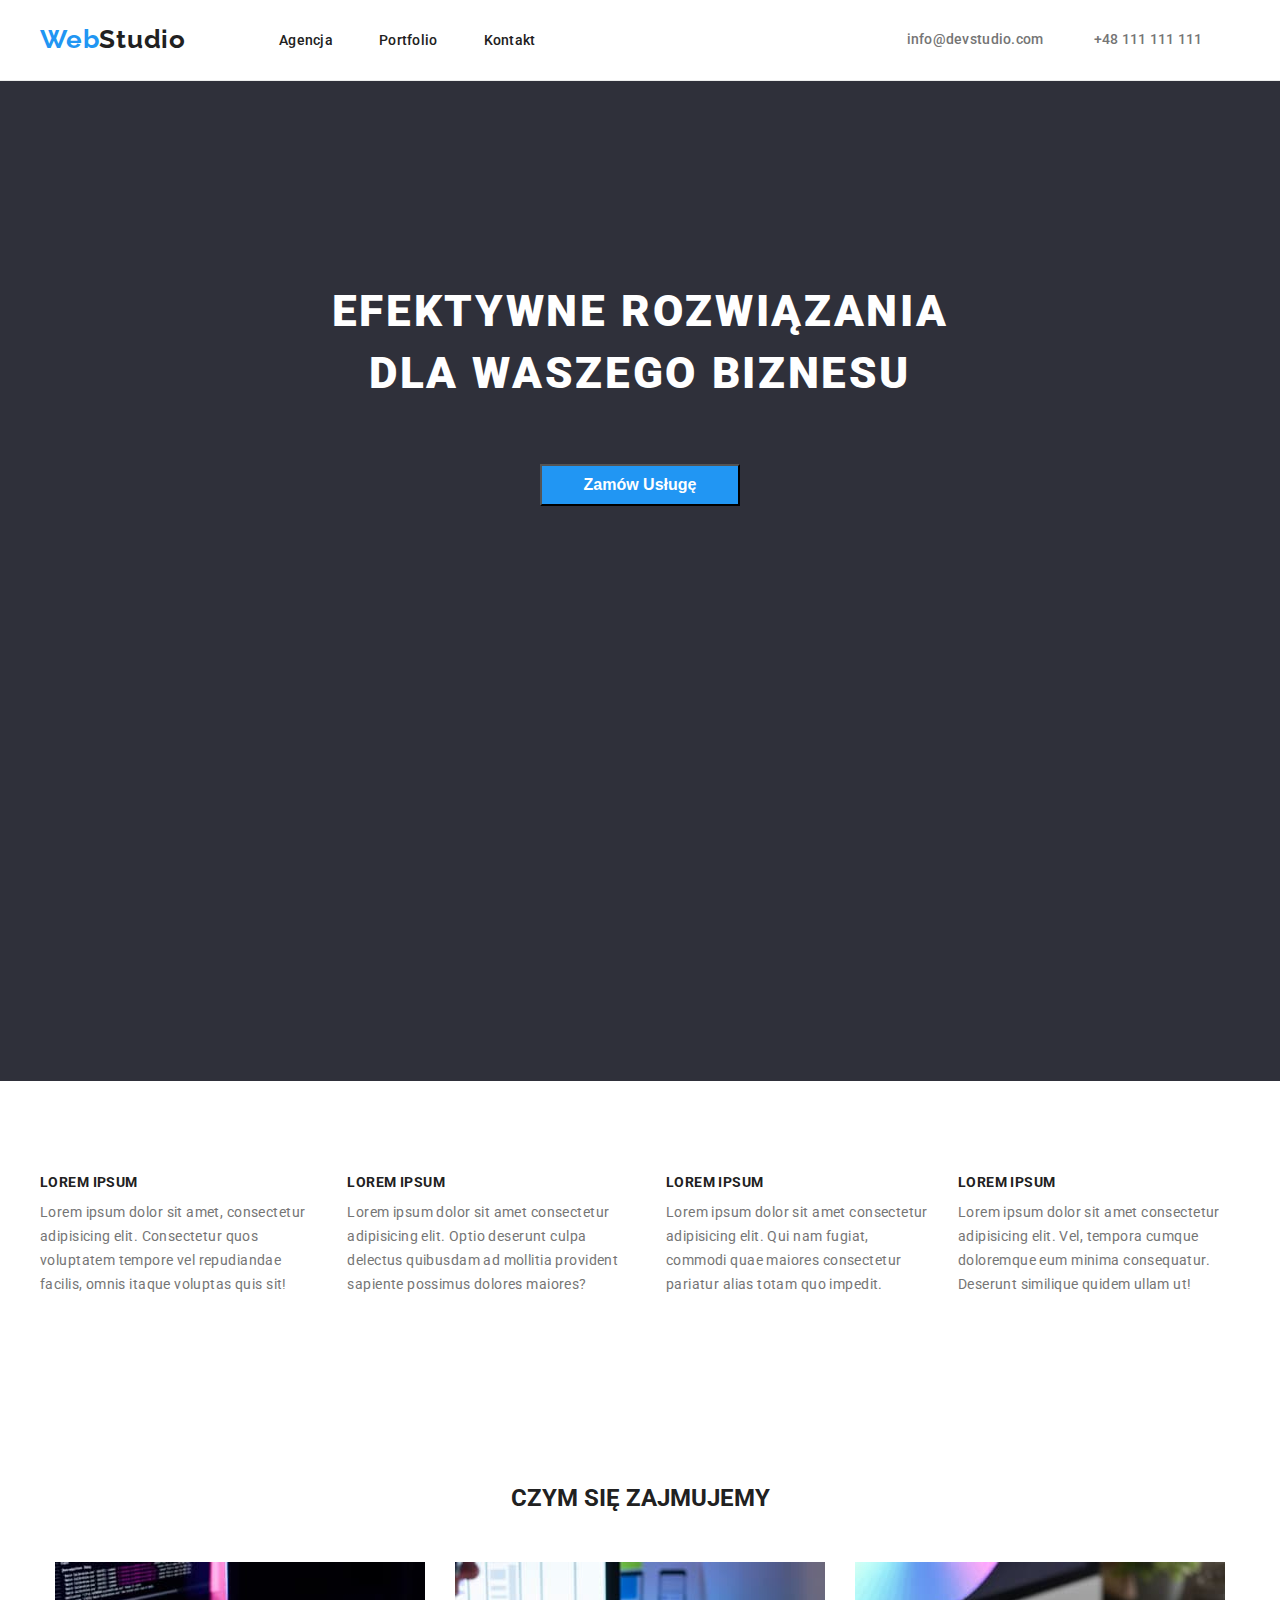
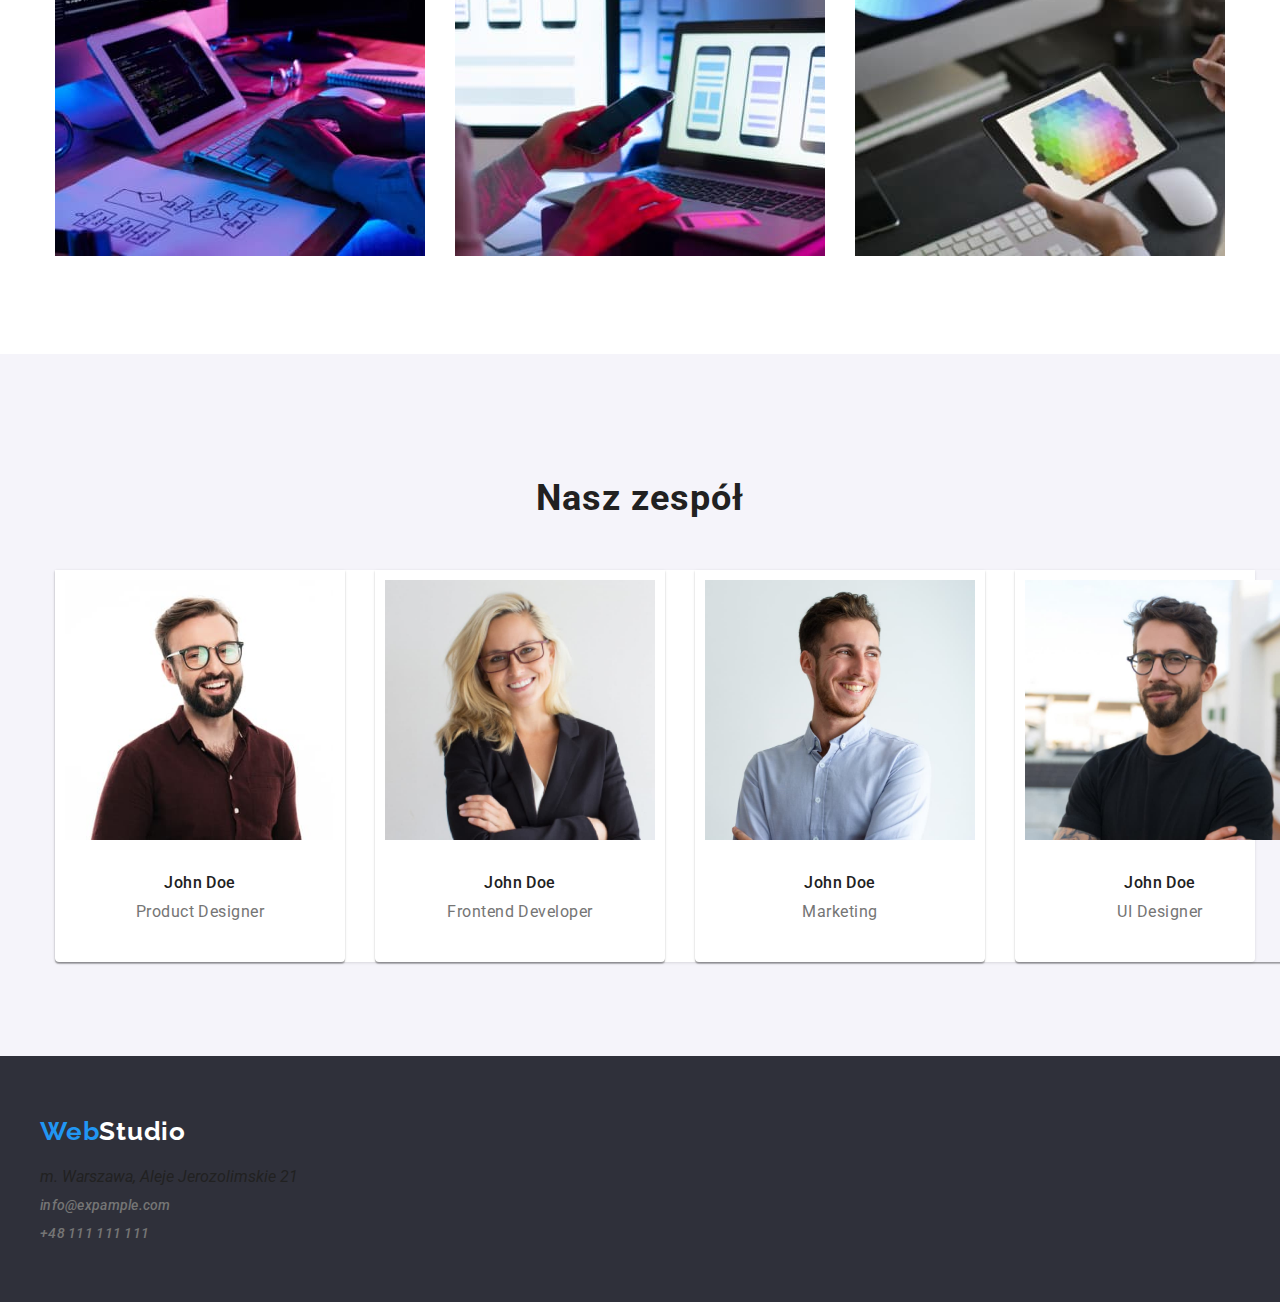
==== commit 56ea9351: "poprawki" ====
--- a/index.html
+++ b/index.html
@@ -50,7 +50,7 @@
             </div>
         </section>
         <section class="section text-section">
-            <div class="container">
+            <div class="container text-container">
                 <ul class="text">
                     <li>
                         <h3 class="container-head">LOREM IPSUM</h3>
@@ -80,7 +80,7 @@
         <section class="section job-section">
             <div class="container">
 
-                <h2 class="job-head">CZYM SIĘ ZAJMUJEMY?</h2>
+                <h2 class="job-head">CZYM SIĘ ZAJMUJEMY</h2>
 
                 <ul class="job-container">
 
@@ -100,10 +100,11 @@
         <section class="section people-section">
             <div class="container team-container">
                 <h3 class="team-tittle">Nasz zespół</h3>
+                <div class="container">
                 <ul class="card-set">
                     <li class="item">
                         <figure>
-                            <img class="img-item" src="images/img4.jpg" alt="Product Designer" width="270" height="260">
+                            <img src="images/img4.jpg" alt="Product Designer" width="270" height="260">
                             <figcaption class="item-describe">
                                 <h3>John Doe</h3>
                                 <p>Product Designer</p>
@@ -112,7 +113,7 @@
                     </li>
                     <li class="item">
                         <figure>
-                            <img class="img-item" src="images/img5.jpg" alt="Frontend Developer" width="270"
+                            <img src="images/img5.jpg" alt="Frontend Developer" width="270"
                                 height="260">
                             <figcaption class="item-describe">
                                 <h3>John Doe</h3>
@@ -122,7 +123,7 @@
                     </li>
                     <li class="item">
                         <figure>
-                            <img class="img-item" src="images/img6.jpg" alt="Marketing" width="270" height="260">
+                            <img src="images/img6.jpg" alt="Marketing" width="270" height="260">
                             <figcaption class="item-describe">
                                 <h3>John Doe</h3>
                                 <p>Marketing</p>
@@ -131,7 +132,7 @@
                     </li>
                     <li class="item">
                         <figure>
-                            <img class="img-item" src="images/img7.jpg" alt="UI Designer" width="270" height="260">
+                            <img src="images/img7.jpg" alt="UI Designer" width="270" height="260">
                             <figcaption class="item-describe">
                                 <h3>John Doe</h3>
                                 <p>UI Designer</p>
@@ -139,6 +140,7 @@
                         </figure>
                     </li>
                 </ul>
+                </div>
             </div>
         </section>
     </main>
--- a/css/styles.css
+++ b/css/styles.css
@@ -1,5 +1,5 @@
 :root {
-    --background-page-color: #E5E5E5;
+    --background-page-color: #FFFFFF;
     --header-background-color: #FFFFFF;
     --footer-background-color: #2F303A;
     --text-color-black: #212121;
@@ -17,6 +17,7 @@
 
 .header {
     background-color: var(--header-background-color);
+    border-bottom: 1px solid #ECECEC;
 }
 
 .menu-logo-top {
@@ -129,37 +130,9 @@
     min-height: 600px;
 }
 
-.main-button {
-    font-weight: 700;
-    font-size: 16px;
-    line-height: 1.88;
-    align-items: center;
-    text-align: center;
-    letter-spacing: 0.06em;
-    cursor: pointer;
-    position: absolute;
-
-    color: var(--text-color-white);
-    background-color: var(--text-color-blue);
-}
-
 .button-main:hover,
 .button-main:focus {
     cursor: pointer;
-}
-
-.box  h1 {
-    font-weight: 900;
-    font-size: 44px;
-    line-height: 1.4;
-    font-style: extra-expanded;
-
-    text-align: center;
-    letter-spacing: 0.06em;
-    text-transform: uppercase;
-
-    color: var(--text-color-white);
-
 }
 
 .text  h3 {
@@ -272,6 +245,10 @@
 * {
     padding: 0;
     margin: 0;
+}
+.section {
+    padding-top: 94px;
+    padding-bottom: 94px;
 }
 
 .container {
@@ -290,7 +267,7 @@
     align-items: center;
     padding-top: 24px;
     padding-bottom: 25px;
-    border-bottom: 1px solid #ECECEC;
+
 }
 
 a {
@@ -312,27 +289,31 @@
 }
 
 .main-text {
-    width: 696px;
-    margin-left: 452px;
-    margin-right: 452px;
-    padding-top: 120px;
+    font-weight: 900;
+    font-size: 44px;
+    line-height: 1.4;
+    text-align: center;
+    letter-spacing: 0.06em;
     text-transform: uppercase;
-    text-align: center;
-
-
-
+    color: var(--text-color-white);
+    max-width: 696px;
+    margin: 0 auto;
 }
 
 .main-button {
-    width: 200px;
-    height: 50px;
-    border-radius: 4px;
     display: block;
-    justify-content: center;
-    margin-top: 350px;
-
-}
-
+    font-weight: 700;
+    font-size: 16px;
+    cursor: pointer;
+    color: var(--text-color-white);
+    background-color: var(--text-color-blue);
+    padding: 10px 42px 10px 42px;
+    margin: 30px auto 0 auto;
+}
+.box.section {
+    padding-top: 200px;
+    padding-bottom: 200px;
+}
 .text {
     display: flex;
     list-style-type: none;
@@ -342,6 +323,9 @@
 .text h3 {
     padding-bottom: 10px;
 }
+.text-container{
+    padding-bottom: 0px;
+}
 
 .job-head {
     text-align: center;
@@ -364,14 +348,14 @@
 
 .card-set {
     display: flex;
-    justify-content: space-between;
+    flex-wrap: nowrap;
     list-style: none;
-    background: var(--header-background-color);
-    box-shadow: 0px 1px 3px rgba(0, 0, 0, 0.12), 0px 1px 1px rgba(0, 0, 0, 0.14), 0px 2px 1px rgba(0, 0, 0, 0.2);
+    background-color: var(--background-page-color);
+    box-shadow: 0px 2px 1px 0px #00000033; box-shadow: 0px 1px 1px 0px #00000024; box-shadow: 0px 1px 3px 0px #0000001F;
     border-radius: 0px 0px 4px 4px;
-    text-align: center;
+    align-items:  center;
     gap: 30px;
-    flex-basis: calc((100%-px)/4);
+    
     
     
 
@@ -380,8 +364,10 @@
     background-color: var(--background-page-color);
 }
 
+
+
 .item {
-    flex-basis: calc((100%-20px)/4);
+    flex-basis: calc((100%-30px)/4);
     padding: 10px;
     box-shadow: 0px 1px 3px rgba(0, 0, 0, 0.12), 0px 1px 1px rgba(0, 0, 0, 0.14), 0px 2px 1px rgba(0, 0, 0, 0.2);
     border-radius: 0px 0px 4px 4px;
@@ -420,10 +406,15 @@
     gap: 8px;
     
     
+    
+    
 }
 .button-container {
     display: flex;
     justify-content: center;
+    
+
+    
 }
 
 .button {
@@ -438,9 +429,11 @@
     flex-wrap: wrap;
     gap: 30px;
     list-style: none;
-    background-color: var(--header-background-color);
-    text-align: center;
+    background-color: var(--background-page-color);
+    text-align: left;
     flex-basis: calc((100%-20px)/9);
+    align-items: center;
+    
     
 
 }
@@ -454,12 +447,10 @@
 .project-list h3 {
     padding-top: 20px;
     gap: 4px;
+    margin-left: 24px;
 }
 
 .project-list p {
     padding-bottom: 20px;
-}
-.section{
-    padding-top: 94px;
-    padding-bottom: 94px;
-}+    margin-left: 24px;
+}
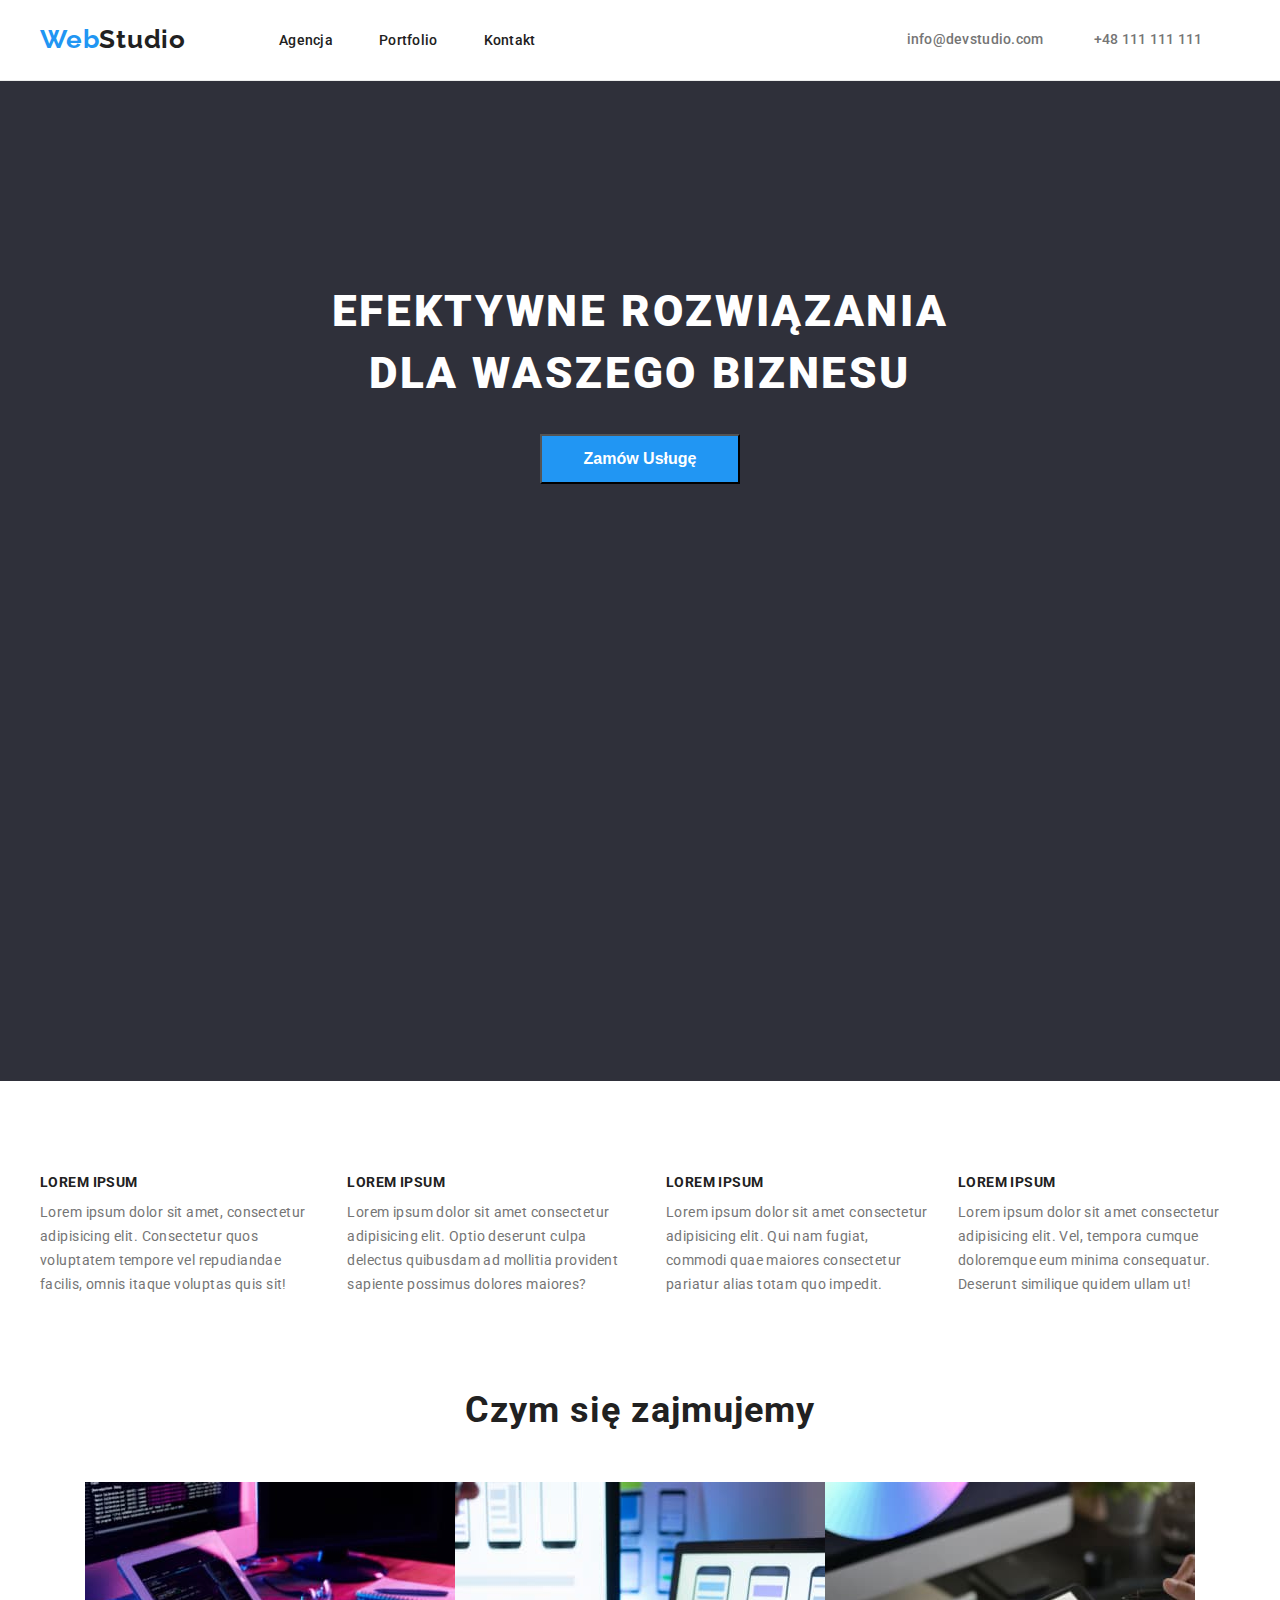
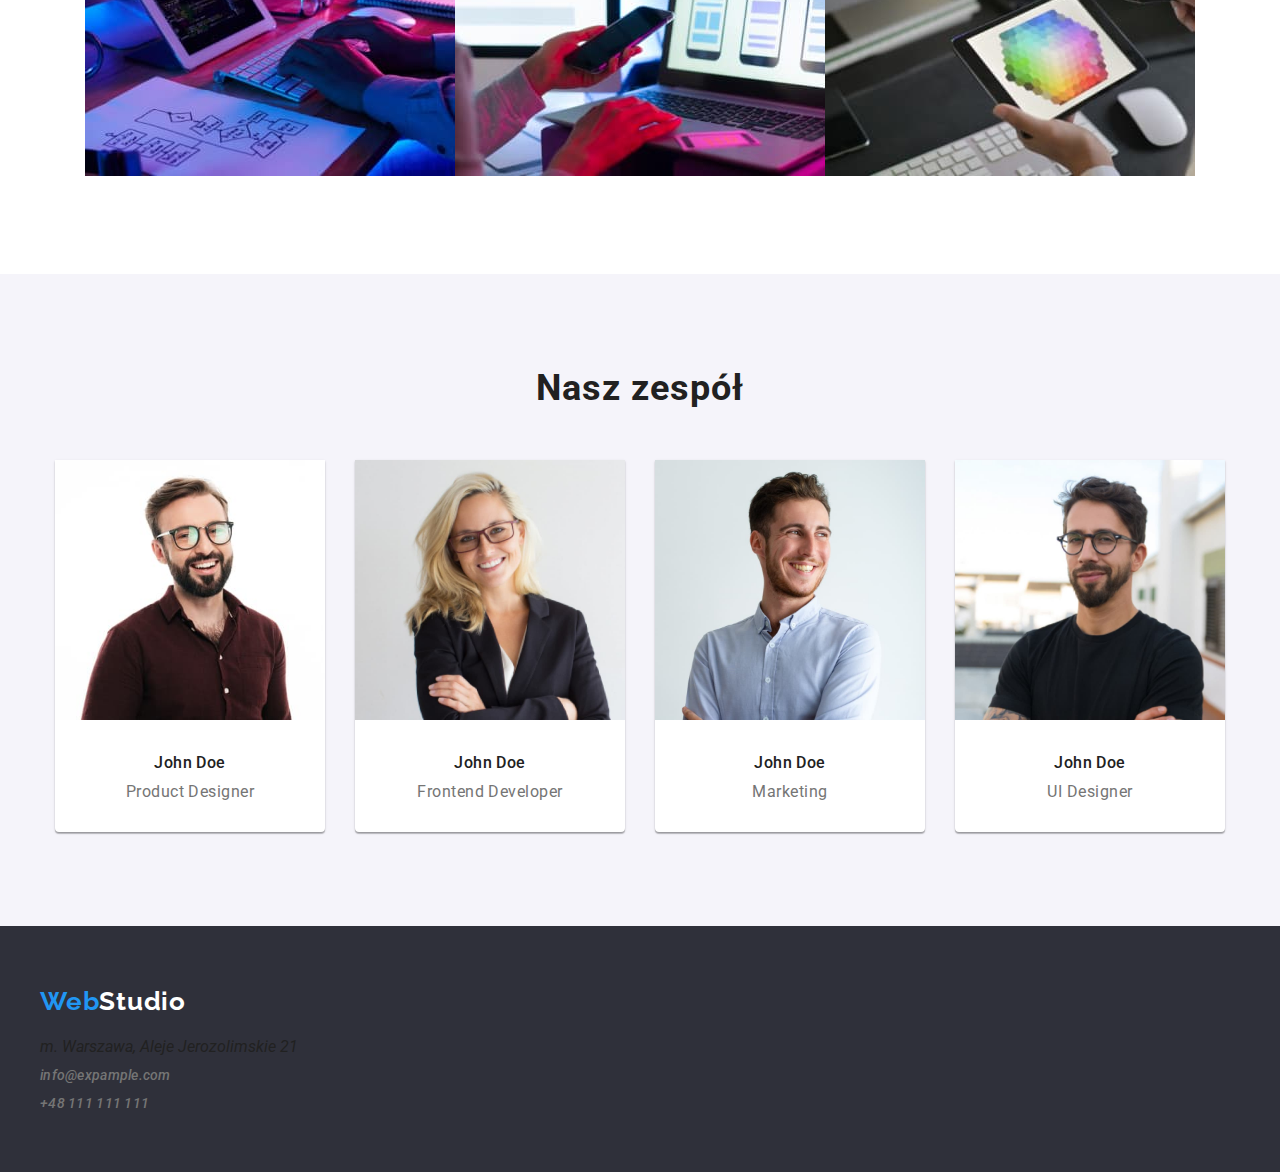
==== commit 9f78d491: "ostateczne poprawki :)" ====
--- a/index.html
+++ b/index.html
@@ -80,7 +80,7 @@
         <section class="section job-section">
             <div class="container">
 
-                <h2 class="job-head">CZYM SIĘ ZAJMUJEMY</h2>
+                <h2 class="job-head">Czym się zajmujemy</h2>
 
                 <ul class="job-container">
 
--- a/css/styles.css
+++ b/css/styles.css
@@ -152,7 +152,7 @@
     color: var(--text-color-grey);
 }
 
-.job-head > h2 {
+.job-head  {
     font-size: 36px;
     line-height: 1.16;
     text-align: center;
@@ -195,7 +195,7 @@
     color: var(--text-color-white);
 }
 
-.projects h3 {
+.project-item h3 {
     font-size: 18px;
     line-height: 2;
     letter-spacing: 0.06em;
@@ -203,7 +203,7 @@
     color: var(--text-color-black);
 }
 
-.projects p {
+.project-item {
     font-size: 16px;
     line-height: 1.8;
     letter-spacing: 0.03em;
@@ -239,7 +239,7 @@
         letter-spacing: 0.03em;
     
         color: var(--text-color-grey);
-        padding-top: 10px;
+        margin-top: 10px;
 }
 
 * {
@@ -265,8 +265,8 @@
 .header-container {
     display: flex;
     align-items: center;
-    padding-top: 24px;
-    padding-bottom: 25px;
+    margin-top: 24px;
+    margin-bottom: 25px;
 
 }
 
@@ -277,11 +277,14 @@
 .nav-menu {
     display: flex;
     gap: 46px;
+    
+}
+.menu{
     margin-right: 371px;
-}
+    }
+
 
 .main-container {
-    display: flex;
     align-items: center;
     text-align: center;
     flex-direction: column;
@@ -302,6 +305,7 @@
 
 .main-button {
     display: block;
+    height: 50px;
     font-weight: 700;
     font-size: 16px;
     cursor: pointer;
@@ -329,29 +333,24 @@
 
 .job-head {
     text-align: center;
-    padding-bottom: 50px;
+    margin-bottom: 50px;
 }
 
 .job-container {
     display: flex;
     justify-content: center;
-    gap: 30px
-}
-
-.team-container h3 {
+}
+
+.item-describe {
     padding-top: 30px;
-}
-
-.team-container p {
     padding-bottom: 30px;
+    
 }
 
 .card-set {
     display: flex;
     flex-wrap: nowrap;
     list-style: none;
-    background-color: var(--background-page-color);
-    box-shadow: 0px 2px 1px 0px #00000033; box-shadow: 0px 1px 1px 0px #00000024; box-shadow: 0px 1px 3px 0px #0000001F;
     border-radius: 0px 0px 4px 4px;
     align-items:  center;
     gap: 30px;
@@ -368,9 +367,9 @@
 
 .item {
     flex-basis: calc((100%-30px)/4);
-    padding: 10px;
     box-shadow: 0px 1px 3px rgba(0, 0, 0, 0.12), 0px 1px 1px rgba(0, 0, 0, 0.14), 0px 2px 1px rgba(0, 0, 0, 0.2);
     border-radius: 0px 0px 4px 4px;
+    background-color: var(--background-page-color);
 }
 
 .item h2 {
@@ -380,7 +379,7 @@
 }
 
 .team-tittle {
-    padding-bottom: 50px;
+    margin-bottom: 50px;
 }
 
 .footer-container {
@@ -412,6 +411,8 @@
 .button-container {
     display: flex;
     justify-content: center;
+    padding-top: 94px;
+   
     
 
     
@@ -441,16 +442,29 @@
     border-bottom: 1px solid #EEEEEE;
     border-right: 1px solid #EEEEEE;
     border-left: 1px solid #EEEEEE;
+    padding-top: 20px;
 }
 
 
 .project-list h3 {
-    padding-top: 20px;
-    gap: 4px;
     margin-left: 24px;
+    margin-bottom: 4px;
 }
 
 .project-list p {
     padding-bottom: 20px;
     margin-left: 24px;
 }
+.job-section{
+    padding-top: 0;
+}
+.project-container{
+    padding-top: 0;
+}
+.projects-section{
+    padding-top: 50px;
+    padding-bottom: 94px;
+}
+.project-img{
+    display: block;
+}